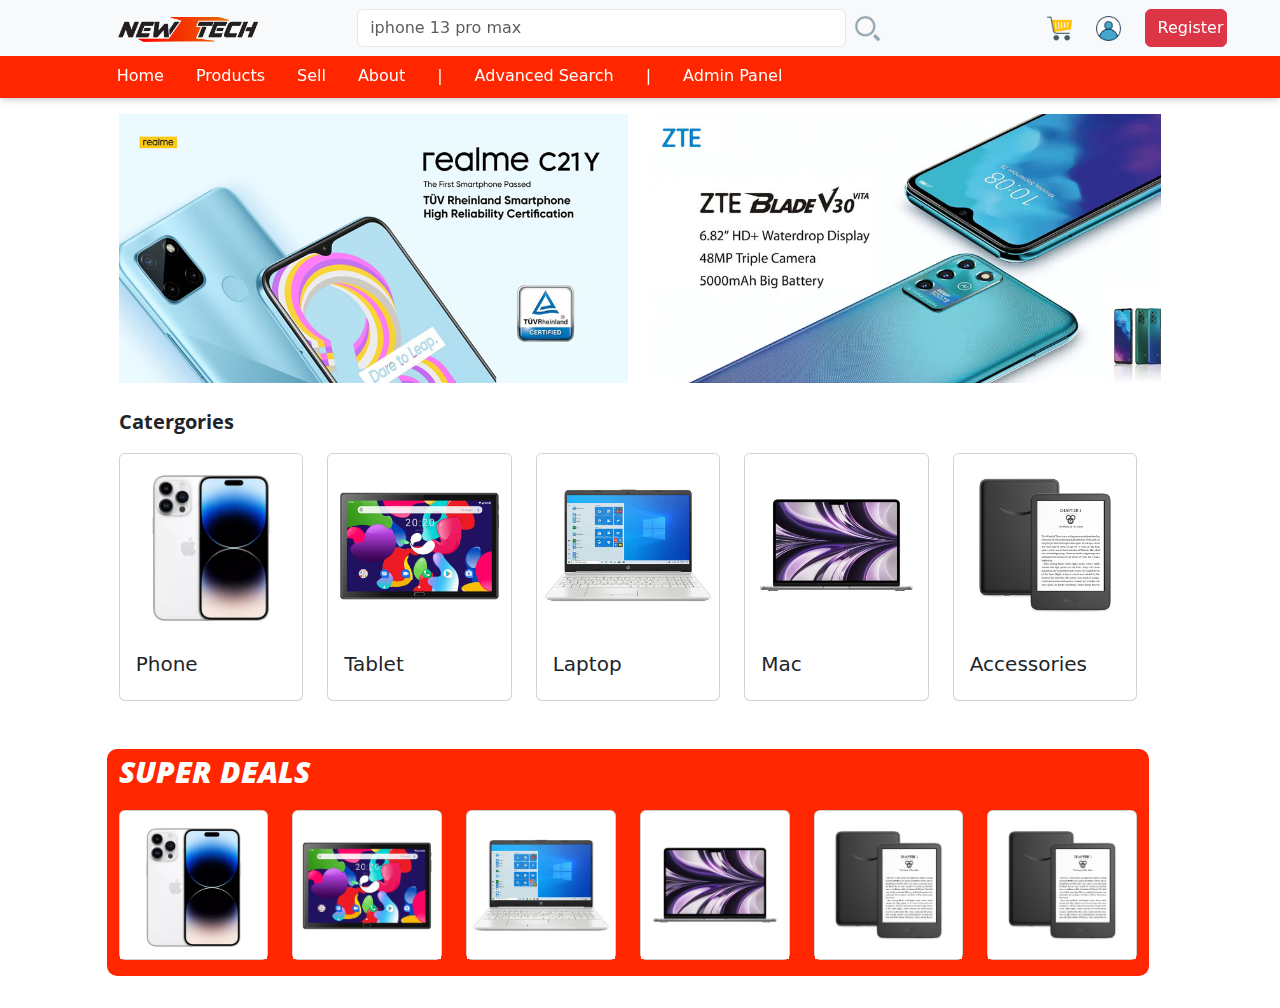
==== newtech/index.html @ aa5534b7 "up" ====
<!DOCTYPE html>

<html>
    <head>
        <title>newtech.lk</title>
        <meta name="viewport" content="width=device-width, initial-scale=1"/>
        <link rel="stylesheet" href="style.css"/>
        <link rel="stylesheet" href="bootstrap.css"/>
    </head>

    <body>

        <!--Navbar-->
        <div class="sticky-top">
          <nav class="navbar navbar-expand-lg bg-body-tertiary">
            <div class="container-fluid">
               
              <a class="offset-xl-1 navbar-brand" href="#">
                <img src="resources/logo.png" class="logo" >
              </a>
              
              <button class="navbar-toggler" type="button" data-bs-toggle="offcanvas" data-bs-target="#offcanvasRight" 
              aria-controls="offcanvasRight" aria-expanded="false" aria-label="Toggle navigation" onclick="menuChange();">
                <span class="navbar-toggler-icon"></span>
              </button>

              <div class="collapse navbar-collapse" id="navbarScroll">

                <form class="col-6 offset-1 d-flex" role="search">
                  <input style="border-color: rgb(233, 231, 231);" class="form-control me-2" type="search" placeholder="iphone 13 pro max" aria-label="Search">
                </form>

                <img src="resources/search.png" class="searchimg">
                <img src="resources/cart.png" class="offset-1 offset-xl-2 cartimg">
                <img src="resources/login.png" class="ms-4 loginimg">

                <button class="col-lg-2 col-xl-1 btn btn-danger ms-4" onclick="changeViewRegister()">Register</button>
              </div>
            </div>
          </nav>

          <div class="offcanvas offcanvas-end show text-bg-dark1 d-none" tabindex="-1" id="offcanvasDark1" aria-labelledby="offcanvasDarkLabel">
            <div class="offcanvas-header">
              <h5 class="offcanvas-title" id="offcanvasDarkLabel">NEW TECH</h5>
              <button type="button" class="btn-close btn-close-dark" data-bs-dismiss="offcanvasDark" aria-label="Close" onclick="menuChange()"></button>
            </div>
            <div class="offcanvas-body">
              <ul style="display: block;" class="nav nav-underline">
                <li class="nav-item mb-2">
                  <a style="color: rgb(44, 44, 44);" class="nav-link" href="#" id="home" onclick="homePage(); menuChange();">Home</a>
                </li>
                <li class="nav-item mb-2">
                  <a style="color: rgb(44, 44, 44);" class="nav-link" href="#" id="product" onclick="productPage(); menuChange();">Products</a>
                </li>
                <li class="nav-item mb-2">
                  <a style="color: rgb(44, 44, 44);" class="nav-link" href="#" id="sell" onclick="sellPage(); menuChange();">Sell</a>
                </li>
                <li class="nav-item mb-2">
                  <a style="color: rgb(44, 44, 44);" class="nav-link" href="#" id="about" onclick="aboutPage(); menuChange();">About</a>
                </li>
                <li class="nav-item mb-2">
                  <a style="color: rgb(44, 44, 44);" class="nav-link" href="#" id="advsearch" onclick="advsearchPage(); menuChange();">Advanced Search</a>
                </li>
                <li class="nav-item mb-2">
                  <a style="color: rgb(44, 44, 44);" class="nav-link" href="admin.html" onclick="menuChange();">Admin Panel</a>
                </li>
              </ul>
            </div>
          </div>

          <nav style="background-color: rgb(243, 243, 243);" class="navbar d-lg-none">
            <div class="container-fluid col-12">
              <div class="col-9 offset-1">
                <form role="search">
                  <input style="border-color: rgb(233, 231, 231);" class="form-control" type="search" placeholder="iphone 13 pro max" aria-label="Search">
                 </form>
              </div>
              
              <div class="col-2">
                <img src="resources/search.png" class="ms-2 searchimg">
              </div>
              
            </div>
          </nav>

          <div style="background-color: rgb(255, 38, 0);box-shadow: 0 2px 5px 0 rgba(0, 0, 0, 0.1), 0 2px 10px 0 rgba(0, 0, 0, 0.1);" class="d-none d-lg-block container-fluid">
            <div class="offset-1">
              <ul class="nav nav-underline">
                <li class="nav-item me-3">
                  <a style="color: white;" class="nav-link" href="#" id="home" onclick="homePage()">Home</a>
                </li>
                <li class="nav-item me-3">
                  <a style="color: white;" class="nav-link" href="#" id="product" onclick="productPage()">Products</a>
                </li>
                <li class="nav-item me-3">
                  <a style="color: white;" class="nav-link" href="#" id="sell" onclick="sellPage()">Sell</a>
                </li>
                <li class="nav-item me-3">
                  <a style="color: white;" class="nav-link" href="#" id="about" onclick="aboutPage()">About</a>
                </li>
                <li class="nav-item me-3">
                  <a style="color: white;" class="nav-link">|</a>
                </li>
                <li class="nav-item me-3">
                  <a style="color: white;" class="nav-link" href="#" id="advsearch" onclick="advsearchPage()">Advanced Search</a>
                </li>
                <li class="nav-item me-3">
                  <a style="color: white;" class="nav-link">|</a>
                </li>
                <li class="nav-item me-3">
                  <a style="color: white;" class="nav-link" href="admin.html" id="adminpanel">Admin Panel</a></a>
                </li>
              </ul>
            </div>
          </div>
        </div>
        <!--Navbar-->

        <!--Home-->
        <div class="container-fluid col-10 offset-1 mt-3" id="homesection">
        <div class="row">

        <div class="col-12 col-lg-6">
        <div id="carouselExampleAutoplaying" class="carousel slide" data-bs-ride="carousel">
          <div class="carousel-inner">
            <div class="carousel-item active" data-bs-interval="1000">
              <img src="resources/banners/1.jpg" class="d-block w-100">
            </div>
            <div class="carousel-item">
              <img src="resources/banners/2.jpg" class="d-block w-100">
            </div>
            <div class="carousel-item">
              <img src="resources/banners/3.jpg" class="d-block w-100">
            </div>
          </div>
        </div>
        </div>

        <div class="d-none d-lg-block col-lg-6">
          <div id="carouselExampleAutoplaying" class="carousel slide" data-bs-ride="carousel">
            <div class="carousel-inner">
              <div class="carousel-item active" data-bs-interval="1000">
                <img src="resources/banners/4.jpg" class="d-block w-100">
              </div>
              <div class="carousel-item">
                <img src="resources/banners/5.jpg" class="d-block w-100">
              </div>
              <div class="carousel-item">
                <img src="resources/banners/6.jpg" class="d-block w-100">
              </div>
            </div>
          </div>
        </div>


        <!--categories-->
        <div class="row mb-5">
          
          <div class="col-12">
            <p class="mt-4 catergories">Catergories</p>
          </div>
          
          <div class="col-12">

            <div class="row row-cols-1 row-cols-sm-2 row-cols-md-3 row-cols-lg-5 g-4">
              <div class="col">
                <div class="card h-100 catergorycardhover">
                  <img src="resources/products/iphone10.jpeg" class="card-img-top" alt="...">
                  <div class="card-body">
                    <h5 class="card-title">Phone</h5>
                  </div>
                </div>
              </div>

              <div class="col">
                <div class="card h-100 catergorycardhover">
                  <img src="resources/products/tablet9.png" class="card-img-top" alt="...">
                  <div class="card-body">
                    <h5 class="card-title">Tablet</h5>
                  </div>
                </div>
              </div>

              <div class="col">
                <div class="card h-100 catergorycardhover">
                  <img src="resources/products/laptop2.jpg" class="card-img-top" alt="...">
                  <div class="card-body">
                    <h5 class="card-title">Laptop</h5>
                  </div>
                </div>
              </div>

              <div class="col">
                <div class="card h-100 catergorycardhover">
                  <img src="resources/products/mac2.jpeg" class="card-img-top" alt="...">
                  <div class="card-body catergorycardhover">
                    <h5 class="card-title">Mac</h5>
                  </div>
                </div>
              </div>

              <div class="col">
                <div class="card h-100 catergorycardhover">
                  <img src="resources/products/tablet10.png" class="card-img-top" alt="...">
                  <div class="card-body catergorycardhover">
                    <h5 class="card-title">Accessories</h5>
                  </div>
                </div>
              </div>

            </div>

          </div>
        </div>

        <!--categories-->

        <!--super deals-->
        <div class="row">
          <div style="border-radius: 10px;" class="superdealsdiv">
          <div class="col-12">
            <p class="superdeals">SUPER DEALS</p>
          </div>
          
          <div class="col-12 mb-3">

            <div class="row row-cols-3 row-cols-md-6 g-4">
              <div class="col">
                <div class="card h-100 superdealcardhover">
                  <img src="resources/products/iphone10.jpeg" class="card-img-top" alt="...">
                  
                </div>
              </div>

              <div class="col">
                <div class="card h-100 superdealcardhover">
                  <img src="resources/products/tablet9.png" class="card-img-top" alt="...">
                  
                </div>
              </div>

              <div class="col">
                <div class="card h-100 superdealcardhover">
                  <img src="resources/products/laptop2.jpg" class="card-img-top" alt="...">
                  
                </div>
              </div>

              <div class="col">
                <div class="card h-100 superdealcardhover">
                  <img src="resources/products/mac2.jpeg" class="card-img-top" alt="...">
                  
                </div>
              </div>

              <div class="col">
                <div class="card h-100 superdealcardhover">
                  <img src="resources/products/tablet10.png" class="card-img-top" alt="...">
                  
                </div>
              </div>

              <div class="col">
                <div class="card h-100 superdealcardhover">
                  <img src="resources/products/tablet10.png" class="card-img-top" alt="...">
                  
                </div>
              </div>

            </div>

          </div>
          </div>
        </div>
        <!--super deals-->

        </div>
        </div>
        
        <!--Home-->


        <!--Register-->

          <div class="col-12 p-3">
            <div class="row">
                
                <!--signup box-->

                <div class="col-10 col-xl-6 col-lg-8 offset-1 offset-xl-3 offset-lg-2 d-none" id="signupbox">
                    <div class="row g-2">

                        <div class="col-12 ">
                            <p class="pagetitle">Create New Account.</p>
                        </div>

                        <div class="col-6">
                            <label class="form-label">First Name</label>
                            <input class="form-control" type="text" placeholder="ex: John"/>
                        </div>

                        <div class="col-6">
                            <label class="form-label">Last Name</label>
                            <input class="form-control" type="text" placeholder="ex: Doe"/>
                        </div>

                        <div class="col-12">
                            <label class="form-label">Email</label>
                            <input class="form-control" type="email" placeholder="ex: john@gmail.com"/>
                        </div>

                        <div class="col-12">
                            <label class="form-label">Password</label>
                            <input class="form-control" type="password" placeholder="ex: john@123"/>
                        </div>

                        <div class="col-6">
                            <label class="form-label">Mobile</label>
                            <input class="form-control" type="number" placeholder="ex: 077*****78"/>
                        </div>

                        <div class="col-6">
                            <label class="form-label">Gender</label>
                            <select class="form-control">
                                <option>Select Your Gender</option>
                                <option>Male</option>
                                <option>Female</option>
                            </select>
                        </div>

                        <div class="col-12 col-lg-6 col-md-4 col-sm-3 d-grid mt-3">
                            <button class="btn btn-primary" onclick="changeViewSignUpDone()">Sign Up</button>
                        </div>

                        <div class="col-12 col-lg-6 col-md-8 col-sm-9 d-grid mt-3">
                            <button class="btn btn-dark" onclick="changeView();">Already have an account? Sign In</button>
                        </div>

                    </div>
                </div>

                <!--signup box-->


                <!--signin box-->

                <div class="col-10 col-lg-6 col-md-8 offset-1 offset-lg-3 offset-md-2 d-none" id="signinbox">
                    <div class="row g-2">
                        
                        <div class="col-12">
                            <p class="pagetitle">Sign In</p>
                        </div>

                        <div class="col-12">
                            <label class="form-label">Email</label>
                            <input class="form-control" type="email" placeholder="ex: john@gmail.com">
                        </div>

                        <div class="col-12">
                            <label class="form-label">Password</label>
                            <input class="form-control" type="password" placeholder="ex: john@123">
                        </div>

                        <div class="col-6 form-check">
                            <input class="form-check-input" type="checkbox" value="" id="rememberme">
                            <label class="form-check-label" for="flexCheckDefault">Remember Me</label>
                        </div>

                        <div class="col-6">
                            <a href="#" class="link-primary">Forgot Password</a>
                        </div>

                        <div class="col-12 col-lg-6 col-sm-3 d-grid">
                            <button class="btn btn-primary" onclick="changeViewSignInDone()">Sign In</button>
                        </div>

                        <div class="col-12 col-lg-6 col-sm-9 d-grid">
                            <button class="btn btn-danger" onclick="changeView();">New to eShop? Join Now</button>
                        </div>

                    </div>
                </div>
                
                <!--signin box-->


            </div>
          </div>

        <!--Register-->


        <!--about page-->

        <div class="container d-none" id="aboutsection">
          <div class="col-12">

            <p class="pagetitle">Why Choose Us?</p>

            <div class="row mb-5">
              <video src="resources/video1.mp4" autoplay loop="true" class="col-12"></video>
            </div>

            <div class="row">
 
              <p class="col-12">"New Tech" is one of the leading IT retail companies in Sri Lanka.</p>
            
              <p class="col-12">Our Major priority is to build and maintain customer relationships by 
                providing the best value, high-quality products, and outstanding service. 
                We are also well known for our good customer service. 
                our well-trained staff effectively assist customers with all of their needs. 
                Our Customer service doesn’t end with the close of a sale but creates loyalty 
                for our business by providing good after-sales service.
              </p>

              <p class="col-12 mb-5">We place great emphasis on the customers’ satisfaction by offering our 
                customers with a unique & probably the best after-sales service support 
                by the professionally certified staff for free, for the next 2nd and 3rd 
                year for all our products.
              </p>

              <img src="resources/logo.png" class="col-8 offset-2">

            </div>
          </div>
        </div>

        <!--about page-->

        <!--advanced search page-->
        
        <div class="container-fluid d-none" id="advsearchsection">
          <div class="col-10 col-lg-8 offset-lg-2 offset-1">
            <div class="row">
              <p class="pagetitle">Advanced Search</p>

              <div class="col-12 mb-4">
                <label style="font-weight: 600;" class="form-label">Enter keywords or item number</label>
                <input class="form-control" type="text" placeholder="ex: apple, ipad, iphone"/>
              </div>

              <div class="col-8 col-lg-6 mb-4">
                <label style="font-weight: 600;" class="form-label">Keyword options</label>
                <select class="form-control">
                  <option>All words, any order</option>
                  <option>Any words, any order</option>
                  <option>Exact words, exact order</option>
                  <option>Exact words, any order</option>
                </select>
              </div>

              <div class="col-8 col-lg-6 mb-4">
                <label style="font-weight: 600;" class="form-label">In this category</label>
                <select class="form-control">
                  <option>All Categories</option>
                  <option>Laptops</option>
                  <option>Mobile Phones</option>
                  <option>Tablets</option>
                  <option>MacBook</option>
                  <option>iPad</option>
                  <option>iPhone</option>
              </select>
              </div>

              <div class="col-12 col-md-6 mb-4">
                <label style="font-weight: 600;" class="form-label">Buying Format</label>
                <div class="form-check mb-2">
                  <input class="form-check-input" type="radio" name="buyformat">
                  <label class="form-check-label">
                    Accepts offers
                  </label>
                </div>
                <div class="form-check mb-2">
                  <input class="form-check-input" type="radio" name="buyformat">
                  <label class="form-check-label">
                    Auction
                  </label>
                </div>
                <div class="form-check mb-2">
                  <input class="form-check-input" type="radio" name="buyformat">
                  <label class="form-check-label">
                    Buy It Now
                  </label>
                </div>
                <div class="form-check mb-2">
                  <input class="form-check-input" type="radio" name="buyformat">
                  <label class="form-check-label">
                    Classified ads
                  </label>
                </div>
              </div>

              <div class="col-12 col-md-6 mb-4">
                <label style="font-weight: 600;" class="form-label">Condition</label>
                <div class="form-check mb-2">
                  <input class="form-check-input" type="radio" name="condition">
                  <label class="form-check-label">
                    New
                  </label>
                </div>
                <div class="form-check mb-2">
                  <input class="form-check-input" type="radio" name="condition">
                  <label class="form-check-label">
                    Used
                  </label>
                </div>
                <div class="form-check mb-2">
                  <input class="form-check-input" type="radio" name="condition">
                  <label class="form-check-label">
                    Not specified
                  </label>
                </div>
              </div>

              <div class="col-12 mb-4">
                <label style="font-weight: 600;" class="form-label">Price Range</label>
                <div class="row">
                  <div class="col-5 col-lg-4">
                    <input class="form-control" type="text" placeholder="Min"/>
                  </div>

                  <div class="col-1 text-center">
                    <p>to</p>
                  </div>

                  <div class="col-5 col-lg-4">
                    <input class="form-control" type="text" placeholder="Max"/>
                  </div>
                </div>
              </div>

              <div class="col-12">
                <div>
                  <label style="font-weight: 600;" class="form-label">Shipping</label>
                </div>
                
                <div class="form-check mb-2">
                  <input class="form-check-input" type="checkbox" value="" id="flexCheckDefault">
                  <label class="form-check-label" for="flexCheckDefault">
                    Free shipping
                  </label>
                </div>
                <div class="form-check mb-5">
                  <input class="form-check-input" type="checkbox" value="" id="flexCheckDefault">
                  <label class="form-check-label" for="flexCheckDefault">
                    Local pickup
                  </label>
                </div> 
              </div>
              
              <button class="col-3 col-lg-2 btn btn-primary">Search</button>
            </div>
          </div>
        </div>
        <!--advanced search page-->



        <script src="script.js"></script>
    </body>
</html>
---- newtech/style.css ----
@font-face {
    font-family: "OpenSans";
    src: url("OpenSans-Semibold.ttf");
}

@font-face {
    font-family: "OpenSansBold";
    src: url("OpenSans-Bold.ttf");
}

@font-face {
    font-family: "OpenSansExtraBoldItalic";
    src: url("OpenSans-ExtraBoldItalic.ttf");
}

body{
    font-family: "OpenSans";
    font-size: 14px;
}

.logo{
    height: 25px;
}

.cartimg{
    height: 25px;
}

.loginimg{
    height: 25px;
}

.searchimg{
    height: 27px;
}

.pagetitle{
    font-size: 30px;
    font-family: "OpenSansBold";
}

.adminlogo{
    height: 80px;
}

.menuhover:hover {
    cursor: pointer;
    background-color: rgb(230, 230, 230);
}

.menuhighlight{
    background-color: rgb(230, 230, 230);
}

.background{
    background-image: url(resources/adminlogo.png);
    background-position: center;
    background-size: contain;
    background-repeat: no-repeat;
}

.catergories{
    font-size: 20px;
    font-family: "OpenSansBold";
}

.catergorycardhover:hover{
    background-color: rgb(255, 208, 187);
    box-shadow: 0 2px 5px 0 rgba(0, 0, 0, 0.2), 0 2px 10px 0 rgba(0, 0, 0, 0.19);
}

.superdeals{
    color: rgb(255, 255, 255);
    font-size: 30px;
    font-family: "OpenSansExtraBoldItalic";
}

.superdealsdiv{
    background-color: rgb(255, 38, 0);
}

.superdealcardhover:hover{
    box-shadow: 0 2px 5px 0 rgba(0, 0, 0, 0.2), 0 2px 10px 0 rgba(0, 0, 0, 0.19);
}
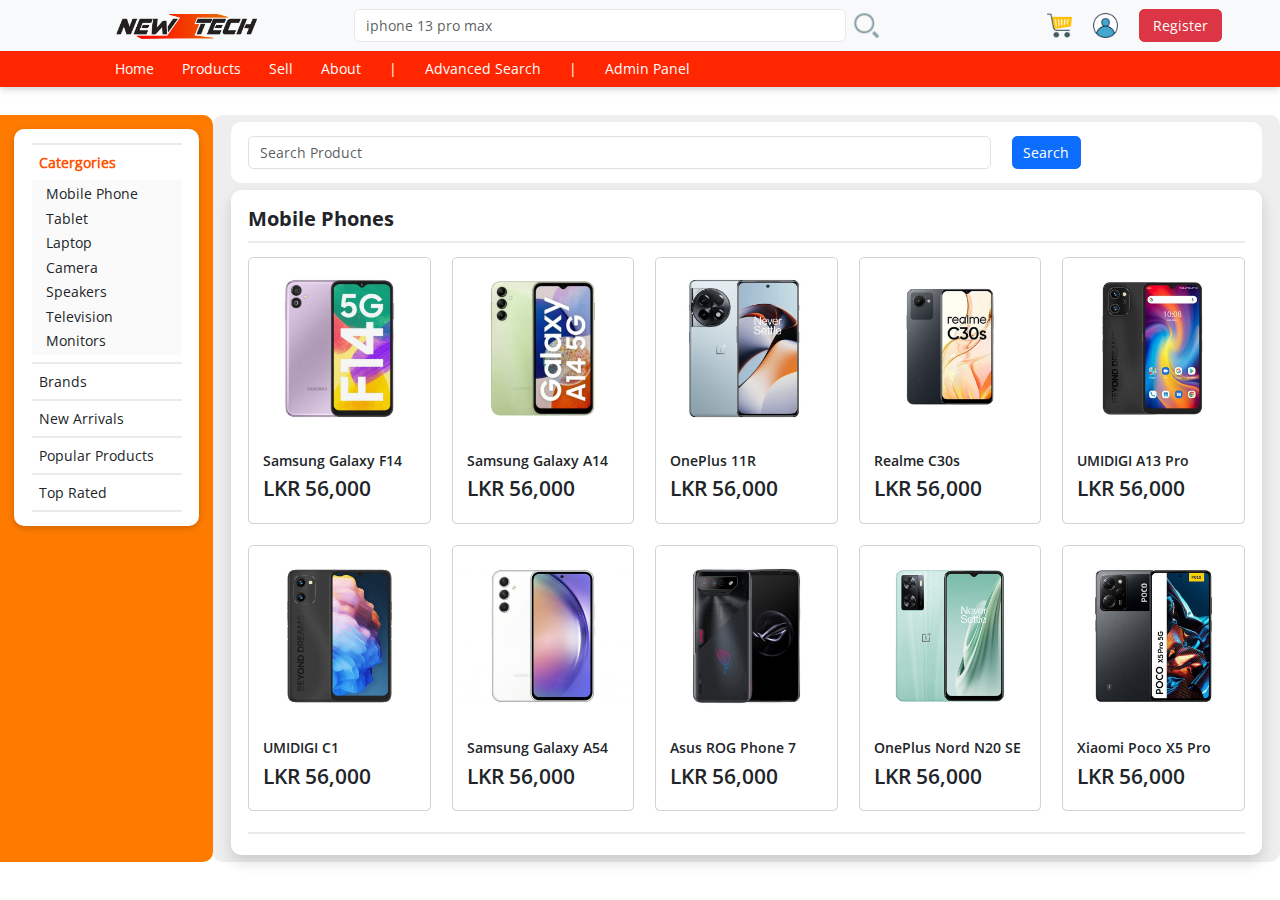
==== commit 94ef3504: "up" ====
--- a/newtech/index.html
+++ b/newtech/index.html
@@ -117,7 +117,7 @@
         <!--Navbar-->
 
         <!--Home-->
-        <div class="container-fluid col-10 offset-1 mt-3" id="homesection">
+        <div class="container-fluid col-10 offset-1 mt-3 d-none" id="homesection">
         <div class="row">
 
         <div class="col-12 col-lg-6">
@@ -554,6 +554,482 @@
         </div>
         <!--advanced search page-->
 
+        <!--product page-->
+        <div class="container-fluid">
+          <div class="row">
+            <div style="background-color: rgb(255, 123, 0);" class="col-2 overflow-auto d-none d-lg-block productdiv1">
+              <div class="row m-1 mt-3 mb-3 productsubdiv2">
+                <div class="col m-2">
+                  
+                  <div style="height: 2px;background-color: rgb(235, 235, 235);" class="mt-2 mb-2"></div>
+
+                  <div class="mb-2 cursor px-2 menufontcolor" onclick="catergoryDropdown();" id="menu1">Catergories</div>
+                  <div style="background-color: rgb(250, 250, 250);" class="cursor" id="catergorydiv">
+                    <div class="mb-1 pt-1 px-3 catergorytypehover">Mobile Phone</div>
+                    <div class="mb-1 px-3 catergorytypehover">Tablet</div>
+                    <div class="mb-1 px-3 catergorytypehover">Laptop</div>
+                    <div class="mb-1 px-3 catergorytypehover">Camera</div>
+                    <div class="mb-1 px-3 catergorytypehover">Speakers</div>
+                    <div class="mb-1 px-3 catergorytypehover">Television</div>
+                    <div class="mb-1 pb-1 px-3 catergorytypehover">Monitors</div>
+                  </div>
+
+                  <div style="height: 2px;background-color: rgb(235, 235, 235);" class="mt-2 mb-2"></div>
+
+                  <div class="mb-2 cursor px-2" onclick="brandDropdown();" id="menu2">Brands</div>
+                  <div style="background-color: rgb(250, 250, 250);" class="d-none cursor" id="brandsdiv">
+                    <div class="mb-1 pt-1 px-3 catergorytypehover">Samsung</div>
+                    <div class="mb-1 px-3 catergorytypehover">Apple</div>
+                    <div class="mb-1 px-3 catergorytypehover">Vivo</div>
+                    <div class="mb-1 px-3 catergorytypehover">Sony</div>
+                    <div class="mb-1 px-3 catergorytypehover">Xiaomi</div>
+                    <div class="mb-1 px-3 catergorytypehover">Huawei</div>
+                    <div class="mb-1 pb-1 px-3 catergorytypehover">Oppo</div>
+                  </div>
+
+                  <div style="height: 2px;background-color: rgb(235, 235, 235);" class="mt-2 mb-2"></div>
+
+                  <div class="mb-2 cursor px-2" onclick="newarrivalsDropdown();" id="menu3">New Arrivals</div>
+                  <div style="background-color: rgb(250, 250, 250);" class="d-none cursor" id="newarrivalsdiv">
+                    <div class="mb-1 pt-1 px-3 catergorytypehover">Mobile Phone</div>
+                    <div class="mb-1 px-3 catergorytypehover">Tablet</div>
+                    <div class="mb-1 px-3 catergorytypehover">Laptop</div>
+                    <div class="mb-1 px-3 catergorytypehover">Camera</div>
+                    <div class="mb-1 px-3 catergorytypehover">Speakers</div>
+                    <div class="mb-1 px-3 catergorytypehover">Television</div>
+                    <div class="mb-1 pb-1 px-3 catergorytypehover">Monitors</div>
+                  </div>
+
+                  <div style="height: 2px;background-color: rgb(235, 235, 235);" class="mt-2 mb-2"></div>
+
+                  <div class="mb-2 cursor px-2" onclick="popularDropdown();" id="menu4">Popular Products</div>
+                  <div style="background-color: rgb(250, 250, 250);" class="d-none cursor" id="populardiv">
+                    <div class="mb-1 pt-1 px-3 catergorytypehover">Mobile Phone</div>
+                    <div class="mb-1 px-3 catergorytypehover">Tablet</div>
+                    <div class="mb-1 px-3 catergorytypehover">Laptop</div>
+                    <div class="mb-1 px-3 catergorytypehover">Camera</div>
+                    <div class="mb-1 px-3 catergorytypehover">Speakers</div>
+                    <div class="mb-1 px-3 catergorytypehover">Television</div>
+                    <div class="mb-1 pb-1 px-3 catergorytypehover">Monitors</div>
+                  </div>
+
+                  <div style="height: 2px;background-color: rgb(235, 235, 235);" class="mt-2 mb-2"></div>
+                  
+                  <div class="mb-2 cursor px-2" onclick="topratedDropdown();" id="menu5">Top Rated</div>
+                  <div style="background-color: rgb(250, 250, 250);" class="d-none cursor" id="toprateddiv">
+                    <div class="mb-1 pt-1 px-3 catergorytypehover">Mobile Phone</div>
+                    <div class="mb-1 px-3 catergorytypehover">Tablet</div>
+                    <div class="mb-1 px-3 catergorytypehover">Laptop</div>
+                    <div class="mb-1 px-3 catergorytypehover">Camera</div>
+                    <div class="mb-1 px-3 catergorytypehover">Speakers</div>
+                    <div class="mb-1 px-3 catergorytypehover">Television</div>
+                    <div class="mb-1 pb-1 px-3 catergorytypehover">Monitors</div>
+                  </div>
+
+                  <div style="height: 2px;background-color: rgb(235, 235, 235);" class="mt-2 mb-2"></div>
+
+                </div>
+              </div>
+              
+            </div>
+
+            <div class="col-12 col-lg-10 productsmaindiv">
+              <div class="row m-2 productsmainsubdiv">
+                <div class="col mt-3 mb-3 m-2 d-none d-lg-block">
+                  <div class="row">
+                    <div class="col-9">
+                      <input type="search" class="form-control" placeholder="Search Product">
+                    </div>
+
+                    <div class="col-3">
+                      <button class="btn btn-primary">Search</button>
+                    </div>
+
+                  </div>
+                </div>
+              </div>
+
+              <div class="row m-2 productsmainsubdiv shadow">
+                <div class="col mt-3 mb-3 m-2">
+
+
+                  <!--Mobile Phones-->
+
+                  <div>
+                  
+                  <div class="row mb-2">
+                    <div class="col-12 productpagetitle">Mobile Phones</div>
+                  </div>
+
+                  <div style="height: 2px;background-color: rgb(235, 235, 235);" class="mb-3"></div>
+
+                  <div class="row">
+                    <div class="col">
+                      <div class="row row-cols-2 row-cols-sm-2 row-cols-md-4 row-cols-lg-5 g-4">
+                        <div class="col">
+                          <div class="card h-100 producthovereffect cursor" onclick="singlePageView();">
+                            <img src="resources/products/phone1.jpg" class="card-img-top" alt="...">
+                            <div class="card-body">
+                              <h6 class="card-title productname">Samsung Galaxy F14</h6>
+                              <h4 class="card-title productname">LKR 56,000</h4>
+                            </div>
+                          </div>
+                        </div>
+
+                        <div class="col">
+                          <div class="card h-100 producthovereffect cursor" onclick="singlePageView();">
+                            <img src="resources/products/phone2.jpg" class="card-img-top" alt="...">
+                            <div class="card-body">
+                              <h6 class="card-title productname">Samsung Galaxy A14</h6>
+                              <h4 class="card-title productname">LKR 56,000</h4>
+                            </div>
+                          </div>
+                        </div>
+
+                        <div class="col">
+                          <div class="card h-100 producthovereffect cursor" onclick="singlePageView();">
+                            <img src="resources/products/phone3.jpg" class="card-img-top" alt="...">
+                            <div class="card-body">
+                              <h6 class="card-title productname">OnePlus 11R</h6>
+                              <h4 class="card-title productname">LKR 56,000</h4>
+                            </div>
+                          </div>
+                        </div>
+
+                        <div class="col">
+                          <div class="card h-100 producthovereffect cursor" onclick="singlePageView();">
+                            <img src="resources/products/phone4.jpg" class="card-img-top" alt="...">
+                            <div class="card-body">
+                              <h6 class="card-title productname">Realme C30s</h6>
+                              <h4 class="card-title productname">LKR 56,000</h4>
+                            </div>
+                          </div>
+                        </div>
+
+                        <div class="col">
+                          <div class="card h-100 producthovereffect cursor" onclick="singlePageView();">
+                            <img src="resources/products/phone5.jpg" class="card-img-top" alt="...">
+                            <div class="card-body">
+                              <h6 class="card-title productname">UMIDIGI A13 Pro</h6>
+                              <h4 class="card-title productname">LKR 56,000</h4>
+                            </div>
+                          </div>
+                        </div>
+
+                        <div class="col">
+                          <div class="card h-100 producthovereffect cursor" onclick="singlePageView();">
+                            <img src="resources/products/phone6.jpg" class="card-img-top" alt="...">
+                            <div class="card-body">
+                              <h6 class="card-title productname">UMIDIGI C1</h6>
+                              <h4 class="card-title productname">LKR 56,000</h4>
+                            </div>
+                          </div>
+                        </div>
+
+                        <div class="col">
+                          <div class="card h-100 producthovereffect cursor" onclick="singlePageView();">
+                            <img src="resources/products/phone7.jpg" class="card-img-top" alt="...">
+                            <div class="card-body">
+                              <h6 class="card-title productname">Samsung Galaxy A54</h6>
+                              <h4 class="card-title productname">LKR 56,000</h4>
+                            </div>
+                          </div>
+                        </div>
+
+                        <div class="col">
+                          <div class="card h-100 producthovereffect cursor" onclick="singlePageView();">
+                            <img src="resources/products/phone8.jpg" class="card-img-top" alt="...">
+                            <div class="card-body">
+                              <h6 class="card-title productname">Asus ROG Phone 7</h6>
+                              <h4 class="card-title productname">LKR 56,000</h4>
+                            </div>
+                          </div>
+                        </div>
+
+                        <div class="col">
+                          <div class="card h-100 producthovereffect cursor" onclick="singlePageView();">
+                            <img src="resources/products/phone9.jpg" class="card-img-top" alt="...">
+                            <div class="card-body">
+                              <h6 class="card-title productname">OnePlus Nord N20 SE</h6>
+                              <h4 class="card-title productname">LKR 56,000</h4>
+                            </div>
+                          </div>
+                        </div>
+
+                        <div class="col">
+                          <div class="card h-100 producthovereffect cursor" onclick="singlePageView();">
+                            <img src="resources/products/phone10.jpg" class="card-img-top" alt="...">
+                            <div class="card-body">
+                              <h6 class="card-title productname">Xiaomi Poco X5 Pro</h6>
+                              <h4 class="card-title productname">LKR 56,000</h4>
+                            </div>
+                          </div>
+                        </div>
+
+                      </div>
+                    </div>
+                  </div>
+                  
+                  </div>
+
+                  <!--Mobile Phones-->
+
+
+                  <!--Tablets-->
+
+                  <div class="d-none">
+
+                    <div class="row mb-2">
+                      <div class="col-12 productpagetitle">Tablets</div>
+                    </div>
+
+                    <div style="height: 2px;background-color: rgb(235, 235, 235);" class="mt-2 mb-3"></div>
+  
+                    <div class="row">
+                      <div class="col">
+                        <div class="row row-cols-2 row-cols-sm-2 row-cols-md-4 row-cols-lg-5 g-4">
+                          <div class="col">
+                            <div class="card h-100 producthovereffect cursor" onclick="singlePageView();">
+                              <img src="resources/products/tablet1.jpg" class="card-img-top" alt="...">
+                              <div class="card-body">
+                                <h6 class="card-title productname">Samsung Galaxy F14</h6>
+                                <h4 class="card-title productname">LKR 56,000</h4>
+                              </div>
+                            </div>
+                          </div>
+  
+                          <div class="col">
+                            <div class="card h-100 producthovereffect cursor" onclick="singlePageView();">
+                              <img src="resources/products/tablet2.jpg" class="card-img-top" alt="...">
+                              <div class="card-body">
+                                <h6 class="card-title productname">Samsung Galaxy A14</h6>
+                                <h4 class="card-title productname">LKR 56,000</h4>
+                              </div>
+                            </div>
+                          </div>
+  
+                          <div class="col">
+                            <div class="card h-100 producthovereffect cursor" onclick="singlePageView();">
+                              <img src="resources/products/tablet3.jpg" class="card-img-top" alt="...">
+                              <div class="card-body">
+                                <h6 class="card-title productname">OnePlus 11R</h6>
+                                <h4 class="card-title productname">LKR 56,000</h4>
+                              </div>
+                            </div>
+                          </div>
+  
+                          <div class="col">
+                            <div class="card h-100 producthovereffect cursor" onclick="singlePageView();">
+                              <img src="resources/products/tablet4.jpg" class="card-img-top" alt="...">
+                              <div class="card-body">
+                                <h6 class="card-title productname">Realme C30s</h6>
+                                <h4 class="card-title productname">LKR 56,000</h4>
+                              </div>
+                            </div>
+                          </div>
+  
+                          <div class="col">
+                            <div class="card h-100 producthovereffect cursor" onclick="singlePageView();">
+                              <img src="resources/products/tablet5.jpg" class="card-img-top" alt="...">
+                              <div class="card-body">
+                                <h6 class="card-title productname">UMIDIGI A13 Pro</h6>
+                                <h4 class="card-title productname">LKR 56,000</h4>
+                              </div>
+                            </div>
+                          </div>
+  
+                          <div class="col">
+                            <div class="card h-100 producthovereffect cursor" onclick="singlePageView();">
+                              <img src="resources/products/tablet6.jpg" class="card-img-top" alt="...">
+                              <div class="card-body">
+                                <h6 class="card-title productname">UMIDIGI C1</h6>
+                                <h4 class="card-title productname">LKR 56,000</h4>
+                              </div>
+                            </div>
+                          </div>
+  
+                          <div class="col">
+                            <div class="card h-100 producthovereffect cursor" onclick="singlePageView();">
+                              <img src="resources/products/tablet7.jpg" class="card-img-top" alt="...">
+                              <div class="card-body">
+                                <h6 class="card-title productname">Samsung Galaxy A54</h6>
+                                <h4 class="card-title productname">LKR 56,000</h4>
+                              </div>
+                            </div>
+                          </div>
+  
+                          <div class="col">
+                            <div class="card h-100 producthovereffect cursor" onclick="singlePageView();">
+                              <img src="resources/products/tablet8.jpg" class="card-img-top" alt="...">
+                              <div class="card-body">
+                                <h6 class="card-title productname">Asus ROG Phone 7</h6>
+                                <h4 class="card-title productname">LKR 56,000</h4>
+                              </div>
+                            </div>
+                          </div>
+  
+                          <div class="col">
+                            <div class="card h-100 producthovereffect cursor" onclick="singlePageView();">
+                              <img src="resources/products/tablet9.png" class="card-img-top" alt="...">
+                              <div class="card-body">
+                                <h6 class="card-title productname">OnePlus Nord N20 SE</h6>
+                                <h4 class="card-title productname">LKR 56,000</h4>
+                              </div>
+                            </div>
+                          </div>
+  
+                          <div class="col">
+                            <div class="card h-100 producthovereffect cursor" onclick="singlePageView();">
+                              <img src="resources/products/tablet10.png" class="card-img-top" alt="...">
+                              <div class="card-body">
+                                <h6 class="card-title productname">Xiaomi Poco X5 Pro</h6>
+                                <h4 class="card-title productname">LKR 56,000</h4>
+                              </div>
+                            </div>
+                          </div>
+  
+                        </div>
+                      </div>
+                    </div>
+
+                  </div>
+  
+                  <!--Tablets-->
+
+
+                  <!--Laptop-->
+
+                  <div class="d-none">
+
+                    <div class="row mb-2">
+                      <div class="col-12 productpagetitle">Laptops</div>
+                    </div>
+
+                    <div style="height: 2px;background-color: rgb(235, 235, 235);" class="mt-2 mb-3"></div>
+  
+                    <div class="row">
+                      <div class="col">
+                        <div class="row row-cols-2 row-cols-sm-2 row-cols-md-4 row-cols-lg-5 g-4">
+                          <div class="col">
+                            <div class="card h-100 producthovereffect cursor" onclick="singlePageView();">
+                              <img src="resources/products/laptop1.jpg" class="card-img-top" alt="...">
+                              <div class="card-body">
+                                <h6 class="card-title productname">HP 15 DY2193DX</h6>
+                                <h4 class="card-title productname">LKR 271,429</h4>
+                              </div>
+                            </div>
+                          </div>
+  
+                          <div class="col">
+                            <div class="card h-100 producthovereffect cursor" onclick="singlePageView();">
+                              <img src="resources/products/laptop2.jpg" class="card-img-top" alt="...">
+                              <div class="card-body">
+                                <h6 class="card-title productname">HP 491D1UA – 15-DY2091WM</h6>
+                                <h4 class="card-title productname">LKR 205,938</h4>
+                              </div>
+                            </div>
+                          </div>
+  
+                          <div class="col">
+                            <div class="card h-100 producthovereffect cursor" onclick="singlePageView();">
+                              <img src="resources/products/laptop3.jpg" class="card-img-top" alt="...">
+                              <div class="card-body">
+                                <h6 class="card-title productname">Lenovo V15 G2</h6>
+                                <h4 class="card-title productname">LKR 221,395</h4>
+                              </div>
+                            </div>
+                          </div>
+  
+                          <div class="col">
+                            <div class="card h-100 producthovereffect cursor" onclick="singlePageView();">
+                              <img src="resources/products/laptop4.jpg" class="card-img-top" alt="...">
+                              <div class="card-body">
+                                <h6 class="card-title productname">Lenovo IdeaPad Slim 5 Pro</h6>
+                                <h4 class="card-title productname">LKR 393,140</h4>
+                              </div>
+                            </div>
+                          </div>
+  
+                          <div class="col">
+                            <div class="card h-100 producthovereffect cursor" onclick="singlePageView();">
+                              <img src="resources/products/laptop5.jpg" class="card-img-top" alt="...">
+                              <div class="card-body">
+                                <h6 class="card-title productname">ASUS Vivobook</h6>
+                                <h4 class="card-title productname">LKR 319,500</h4>
+                              </div>
+                            </div>
+                          </div>
+  
+                          <div class="col">
+                            <div class="card h-100 producthovereffect cursor" onclick="singlePageView();">
+                              <img src="resources/products/laptop6.jpg" class="card-img-top" alt="...">
+                              <div class="card-body">
+                                <h6 class="card-title productname">Lenovo Ideapad Flex 5</h6>
+                                <h4 class="card-title productname">LKR 283,752</h4>
+                              </div>
+                            </div>
+                          </div>
+  
+                          <div class="col">
+                            <div class="card h-100 producthovereffect cursor" onclick="singlePageView();">
+                              <img src="resources/products/laptop7.jpg" class="card-img-top" alt="...">
+                              <div class="card-body">
+                                <h6 class="card-title productname">HP Pavilion X360</h6>
+                                <h4 class="card-title productname">LKR 327,490</h4>
+                              </div>
+                            </div>
+                          </div>
+  
+                          <div class="col">
+                            <div class="card h-100 producthovereffect cursor" onclick="singlePageView();">
+                              <img src="resources/products/laptop8.jpg" class="card-img-top" alt="...">
+                              <div class="card-body">
+                                <h6 class="card-title productname">HP Pavilion Gaming</h6>
+                                <h4 class="card-title productname">LKR 377,130</h4>
+                              </div>
+                            </div>
+                          </div>
+  
+                          <div class="col">
+                            <div class="card h-100 producthovereffect cursor" onclick="singlePageView();">
+                              <img src="resources/products/laptop9.jpg" class="card-img-top" alt="...">
+                              <div class="card-body">
+                                <h6 class="card-title productname">Acer Nitro 5</h6>
+                                <h4 class="card-title productname">LKR 318,077</h4>
+                              </div>
+                            </div>
+                          </div>
+  
+                          <div class="col">
+                            <div class="card h-100 producthovereffect cursor" onclick="singlePageView();">
+                              <img src="resources/products/laptop10.jpg" class="card-img-top" alt="...">
+                              <div class="card-body">
+                                <h6 class="card-title productname">Lenovo Legion 7</h6>
+                                <h4 class="card-title productname">LKR 885,710</h4>
+                              </div>
+                            </div>
+                          </div>
+  
+                        </div>
+                      </div>
+                    </div>
+
+                  </div>
+  
+                  <!--Laptop-->
+
+                  <div style="height: 2px;background-color: rgb(235, 235, 235);" class="mt-4 mb-2"></div>
+                  
+                </div>
+              </div>
+
+            </div>
+
+            
+          </div>
+        </div>
+        <!--product page-->
+
 
 
         <script src="script.js"></script>
--- a/newtech/style.css
+++ b/newtech/style.css
@@ -1,5 +1,16 @@
+@font-face {
+    font-family: "OpenSansLight";
+    src: url("OpenSans-Light.ttf");
+}
+
 @font-face {
     font-family: "OpenSans";
+    src: url("OpenSans-Regular.ttf");
+}
+
+
+@font-face {
+    font-family: "OpenSansSemiBold";
     src: url("OpenSans-Semibold.ttf");
 }
 
@@ -13,7 +24,7 @@
     src: url("OpenSans-ExtraBoldItalic.ttf");
 }
 
-body{
+*{
     font-family: "OpenSans";
     font-size: 14px;
 }
@@ -45,7 +56,10 @@
 
 .menuhover:hover {
     cursor: pointer;
-    background-color: rgb(230, 230, 230);
+    background-color: #ffffff;
+    border-radius: 15px;
+    color: black;
+
 }
 
 .menuhighlight{
@@ -81,4 +95,91 @@
 
 .superdealcardhover:hover{
     box-shadow: 0 2px 5px 0 rgba(0, 0, 0, 0.2), 0 2px 10px 0 rgba(0, 0, 0, 0.19);
+}
+
+.productmanagementhover:hover{
+    background-color: rgb(224, 224, 224);
+}
+
+.productmanagetablediv{
+    background-color: white;
+    box-shadow: 0 2px 5px 0 rgba(0, 0, 0, 0.07), 0 2px 10px 0 rgba(0, 0, 0, 0.03);
+    border-radius: 7px;
+}
+
+.shadow{
+    box-shadow: 0 2px 5px 0 rgba(0, 0, 0, 0.07), 0 2px 10px 0 rgba(0, 0, 0, 0.03);
+}
+
+.addproductdiv{
+    background-color: white;
+    box-shadow: 0 2px 5px 0 rgba(0, 0, 0, 0.07), 0 2px 10px 0 rgba(0, 0, 0, 0.03);
+    border-radius: 7px;
+}
+
+.subtitle{
+    font-size: 20px;
+    font-family: "OpenSansBold";
+}
+
+.menusubdiv{
+    background-color: rgb(255, 38, 0);
+    box-shadow: 0 2px 5px 0 rgba(0, 0, 0, 0.1), 0 2px 10px 0 rgba(0, 0, 0, 0.1);
+    border-radius: 10px;
+    color: white;
+    font-family: "OpenSansSemiBold";
+}
+
+.productsubdiv{
+    background-color: rgb(255, 255, 255);
+    box-shadow: 0 2px 5px 0 rgba(0, 0, 0, 0.1), 0 2px 10px 0 rgba(0, 0, 0, 0.1);
+    border-radius: 10px;
+    color: white;
+}
+
+.productdiv1{
+    border-top-right-radius: 10px;
+    border-bottom-right-radius: 10px;
+}
+
+.productsubdiv2{
+    background-color: rgb(255, 255, 255);
+    box-shadow: 0 2px 5px 0 rgba(0, 0, 0, 0.1), 0 2px 10px 0 rgba(0, 0, 0, 0.1);
+    border-radius: 10px;
+}
+
+.catergorytypehover:hover{
+    background-color: rgb(255, 230, 0);
+}
+
+.menufontcolor{
+    color: rgb(255, 81, 0);
+    font-weight: 700;
+}
+
+.cursor:hover{
+    cursor: pointer;
+}
+
+.productsmaindiv{
+    background-color: rgb(238, 238, 238);
+    border-radius: 10px;
+}
+
+.productsmainsubdiv{
+    background-color: rgb(255, 255, 255);
+    border-radius: 10px;
+}
+
+.productpagetitle{
+    font-size: 20px;
+    font-family: "OpenSansBold";
+}
+
+.producthovereffect:hover{
+    box-shadow: 0 2px 5px 0 rgba(255, 72, 0, 0.144), 0 2px 10px 0 rgba(255, 102, 0, 0.171);
+}
+
+.productname{
+    font-family: "OpenSansSemiBold";
 }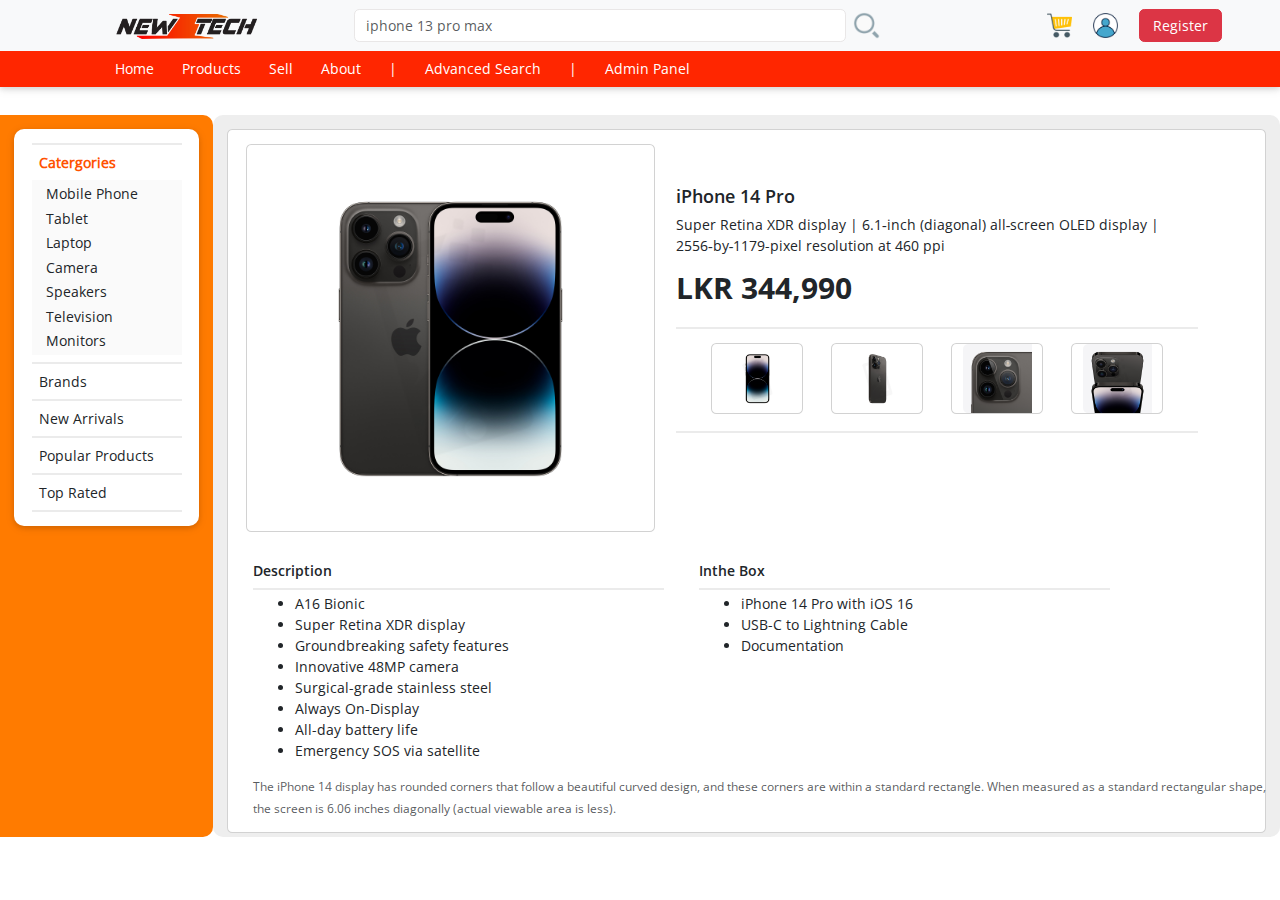
==== commit 9afe169e: "up" ====
--- a/newtech/index.html
+++ b/newtech/index.html
@@ -557,6 +557,9 @@
         <!--product page-->
         <div class="container-fluid">
           <div class="row">
+
+            <!--menu-->
+
             <div style="background-color: rgb(255, 123, 0);" class="col-2 overflow-auto d-none d-lg-block productdiv1">
               <div class="row m-1 mt-3 mb-3 productsubdiv2">
                 <div class="col m-2">
@@ -633,8 +636,13 @@
               
             </div>
 
+            <!--menu-->
+
+
+            <!--details-->
+
             <div class="col-12 col-lg-10 productsmaindiv">
-              <div class="row m-2 productsmainsubdiv">
+              <div class="row m-2 productsmainsubdiv d-none">
                 <div class="col mt-3 mb-3 m-2 d-none d-lg-block">
                   <div class="row">
                     <div class="col-9">
@@ -650,7 +658,7 @@
               </div>
 
               <div class="row m-2 productsmainsubdiv shadow">
-                <div class="col mt-3 mb-3 m-2">
+                <div class="col mt-3 mb-3 m-2 d-none">
 
 
                   <!--Mobile Phones-->
@@ -1023,7 +1031,147 @@
                 </div>
               </div>
 
-            </div>
+              <div class="row m-1 productsmainsubdiv">
+                
+                  <div class="card">
+                    <div class="row g-0">
+
+                      <div class="col-md-5">
+                        <div class="row card mt-3 mb-3 m-2">
+                          <img src="resources/phone/1.jpg" class="img-fluid rounded-start" alt="...">
+                        </div>
+
+                        <div class="d-block d-md-none">
+                        <div style="height: 2px;background-color: rgb(235, 235, 235);"></div>
+
+                        <div class="row row-col-1 row-col-md-1 ms-4 me-4">
+                          <div class="col card m-3 h-100">
+                            <img src="resources/phone/2.jpg" class="img-fluid rounded-start" alt="...">
+                          </div>
+                          <div class="col card m-3">
+                            <img src="resources/phone/3.jpg" class="img-fluid rounded-start" alt="...">
+                          </div>
+                          <div class="col card m-3">
+                            <img src="resources/phone/4.jpg" class="img-fluid rounded-start" alt="...">
+                          </div>
+                          <div class="col card m-3">
+                            <img src="resources/phone/5.jpg" class="img-fluid rounded-start" alt="...">
+                          </div>
+                        </div>
+                        
+                        <div style="height: 2px;background-color: rgb(235, 235, 235);" class="mt-1"></div>
+                        </div>
+
+                      </div>
+
+                      <div class="col-md-7">
+                        <div class="card-body mt-2 mt-md-5 me-5">
+                          
+                          <h5 class="card-title productname">iPhone 14 Pro</h5>
+                          <p class="card-text accordion-flush">Super Retina XDR display | 6.1‑inch (diagonal) all‑screen OLED display | 2556‑by‑1179-pixel resolution at 460 ppi</p>
+                          <h5 class="card-title productprice mb-4">LKR 344,990</h5>
+
+                          <div class="d-none d-md-block">
+                            <div style="height: 2px;background-color: rgb(235, 235, 235);"></div>
+    
+                            <div class="row row-col-1 row-col-md-1 ms-4 me-4">
+                              <div class="col card m-3 h-100">
+                                <img src="resources/phone/2.jpg" class="img-fluid rounded-start" alt="...">
+                              </div>
+                              <div class="col card m-3">
+                                <img src="resources/phone/3.jpg" class="img-fluid rounded-start" alt="...">
+                              </div>
+                              <div class="col card m-3">
+                                <img src="resources/phone/4.jpg" class="img-fluid rounded-start" alt="...">
+                              </div>
+                              <div class="col card m-3">
+                                <img src="resources/phone/5.jpg" class="img-fluid rounded-start" alt="...">
+                              </div>
+                            </div>
+                            
+                            <div style="height: 2px;background-color: rgb(235, 235, 235);" class="mt-1"></div>
+                          </div>
+                          
+                          <div class="d-block d-md-none">
+                          <div>
+                          <p class="productname mb-2">Description</p>
+                          <div style="height: 2px;background-color: rgb(235, 235, 235);" class="mb-1"></div>
+                          <ul class="ms-3">
+                            <li>A16 Bionic</li>
+                            <li>Super Retina XDR display</li>
+                            <li>Groundbreaking safety features</li>
+                            <li>Innovative 48MP camera</li>
+                            <li>Surgical-grade stainless steel</li>
+                            <li>Always On-Display</li>
+                            <li>All-day battery life</li>
+                            <li>Emergency SOS via satellite</li>
+                          </ul>
+                          </div>
+
+                          <div>
+                            <p class="productname mb-2">Inthe Box</p>
+                            <div style="height: 2px;background-color: rgb(235, 235, 235);" class="mb-1"></div>
+                            <ul class="ms-3">
+                              <li>iPhone 14 Pro with iOS 16</li>
+                              <li>USB-C to Lightning Cable</li>
+                              <li>Documentation</li>
+                            </ul>
+                          </div>
+
+                          <p class="card-text"><small class="text-body-secondary">The iPhone 14 
+                            display has rounded corners that follow a beautiful curved design, 
+                            and these corners are within a standard rectangle. When measured as 
+                            a standard rectangular shape, the screen is 6.06 inches diagonally 
+                            (actual viewable area is less).</small></p>
+                        
+                          </div>
+                        </div>
+
+                      </div>
+
+                      <div class="d-none d-md-block m-3">
+                        <div class="row">
+                        <div class="col-5">
+                        <p class="productname mb-2">Description</p>
+                        <div style="height: 2px;background-color: rgb(235, 235, 235);" class="mb-1"></div>
+                        <ul class="ms-3">
+                          <li>A16 Bionic</li>
+                          <li>Super Retina XDR display</li>
+                          <li>Groundbreaking safety features</li>
+                          <li>Innovative 48MP camera</li>
+                          <li>Surgical-grade stainless steel</li>
+                          <li>Always On-Display</li>
+                          <li>All-day battery life</li>
+                          <li>Emergency SOS via satellite</li>
+                        </ul>
+                        </div>
+
+                        <div class="col-5 ms-3">
+                          <p class="productname mb-2">Inthe Box</p>
+                          <div style="height: 2px;background-color: rgb(235, 235, 235);" class="mb-1"></div>
+                          <ul class="ms-3">
+                            <li>iPhone 14 Pro with iOS 16</li>
+                            <li>USB-C to Lightning Cable</li>
+                            <li>Documentation</li>
+                          </ul>
+                        </div>
+
+                        <p class="card-text"><small class="text-body-secondary">The iPhone 14 
+                          display has rounded corners that follow a beautiful curved design, 
+                          and these corners are within a standard rectangle. When measured as 
+                          a standard rectangular shape, the screen is 6.06 inches diagonally 
+                          (actual viewable area is less).</small></p>
+                      
+                        </div>
+                      </div>
+
+                    </div>
+                
+              </div>
+
+            </div>
+
+            <!--details-->
 
             
           </div>
--- a/newtech/style.css
+++ b/newtech/style.css
@@ -182,4 +182,9 @@
 
 .productname{
     font-family: "OpenSansSemiBold";
+}
+
+.productprice{
+    font-family: "OpenSansBold";
+    font-size: 30px;
 }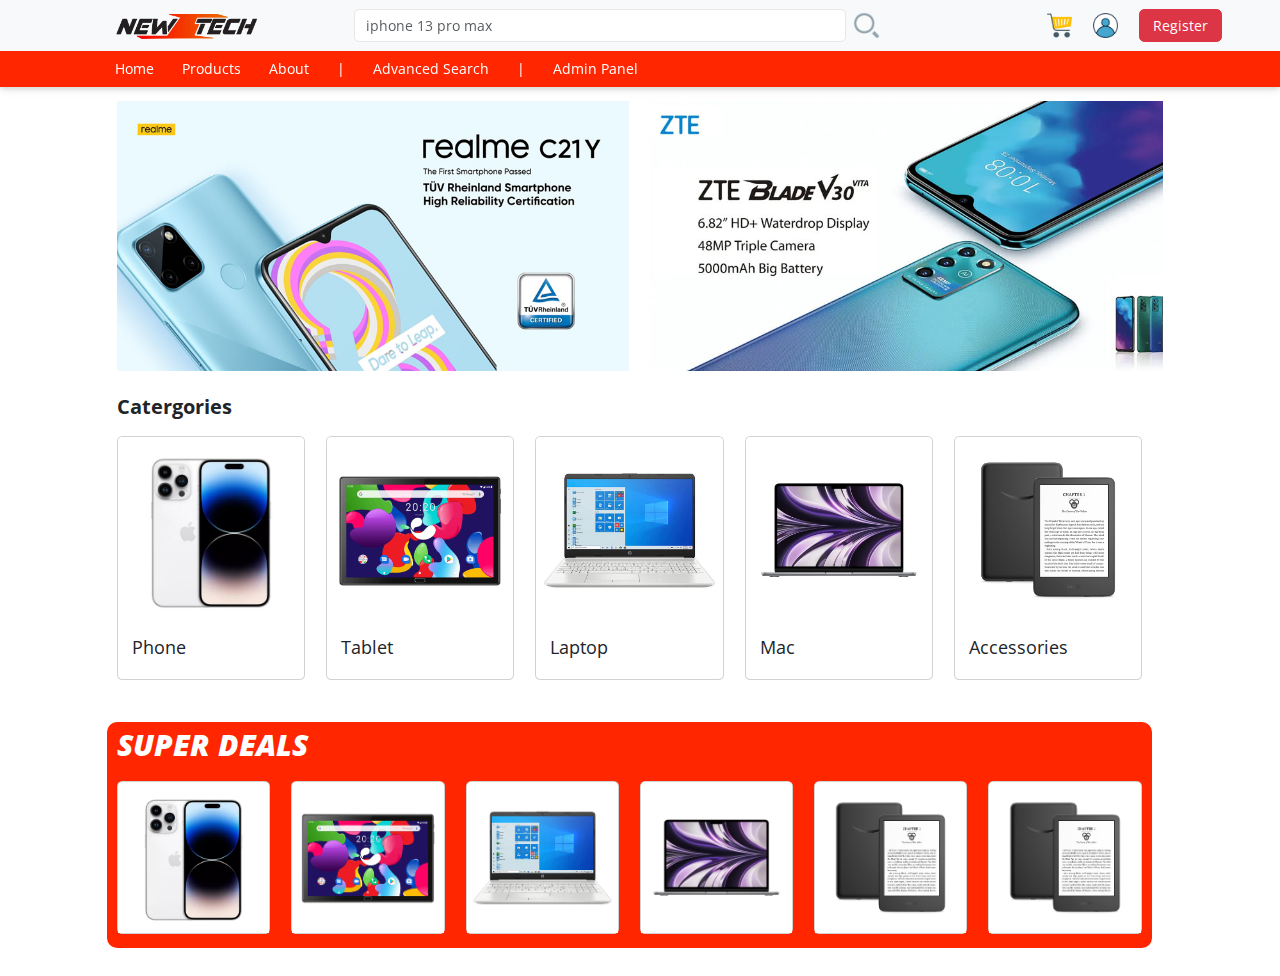
==== commit f4454615: "up" ====
--- a/newtech/index.html
+++ b/newtech/index.html
@@ -53,9 +53,6 @@
                   <a style="color: rgb(44, 44, 44);" class="nav-link" href="#" id="product" onclick="productPage(); menuChange();">Products</a>
                 </li>
                 <li class="nav-item mb-2">
-                  <a style="color: rgb(44, 44, 44);" class="nav-link" href="#" id="sell" onclick="sellPage(); menuChange();">Sell</a>
-                </li>
-                <li class="nav-item mb-2">
                   <a style="color: rgb(44, 44, 44);" class="nav-link" href="#" id="about" onclick="aboutPage(); menuChange();">About</a>
                 </li>
                 <li class="nav-item mb-2">
@@ -91,9 +88,6 @@
                 </li>
                 <li class="nav-item me-3">
                   <a style="color: white;" class="nav-link" href="#" id="product" onclick="productPage()">Products</a>
-                </li>
-                <li class="nav-item me-3">
-                  <a style="color: white;" class="nav-link" href="#" id="sell" onclick="sellPage()">Sell</a>
                 </li>
                 <li class="nav-item me-3">
                   <a style="color: white;" class="nav-link" href="#" id="about" onclick="aboutPage()">About</a>
@@ -117,7 +111,7 @@
         <!--Navbar-->
 
         <!--Home-->
-        <div class="container-fluid col-10 offset-1 mt-3 d-none" id="homesection">
+        <div class="container-fluid col-10 offset-1 mt-3" id="homesection">
         <div class="row">
 
         <div class="col-12 col-lg-6">
@@ -162,7 +156,7 @@
           
           <div class="col-12">
 
-            <div class="row row-cols-1 row-cols-sm-2 row-cols-md-3 row-cols-lg-5 g-4">
+            <div class="row row-cols-2 row-cols-md-3 row-cols-lg-5 g-4">
               <div class="col">
                 <div class="card h-100 catergorycardhover">
                   <img src="resources/products/iphone10.jpeg" class="card-img-top" alt="...">
@@ -555,7 +549,7 @@
         <!--advanced search page-->
 
         <!--product page-->
-        <div class="container-fluid">
+        <div class="container-fluid d-none" id="productsection">
           <div class="row">
 
             <!--menu-->
@@ -657,8 +651,8 @@
                 </div>
               </div>
 
-              <div class="row m-2 productsmainsubdiv shadow">
-                <div class="col mt-3 mb-3 m-2 d-none">
+              <div class="row mt-3 m-2 productsmainsubdiv shadow">
+                <div class="col mt-3 mb-3 m-2" id="productpageproductdiv">
 
 
                   <!--Mobile Phones-->
@@ -1031,9 +1025,17 @@
                 </div>
               </div>
 
-              <div class="row m-1 productsmainsubdiv">
+              
+              <!--Single Page-->
+
+              <div class="row m-1 mb-5 productsmainsubdiv d-none" id="singlepage">
                 
                   <div class="card">
+
+                    <div class="mt-3 ms-2">
+                        <img src="resources/back.png" style="height: 20px;" onclick="singlePageViewBack();" class="cursor" alt="">
+                    </div>
+
                     <div class="row g-0">
 
                       <div class="col-md-5">
@@ -1042,24 +1044,24 @@
                         </div>
 
                         <div class="d-block d-md-none">
-                        <div style="height: 2px;background-color: rgb(235, 235, 235);"></div>
-
-                        <div class="row row-col-1 row-col-md-1 ms-4 me-4">
-                          <div class="col card m-3 h-100">
+                        <div style="height: 2px;background-color: rgb(235, 235, 235);" class="mb-2"></div>
+
+                        <div class="row row-col-md-1 ms-2 me-2">
+                          <div class="col card m-2 h-100">
                             <img src="resources/phone/2.jpg" class="img-fluid rounded-start" alt="...">
                           </div>
-                          <div class="col card m-3">
+                          <div class="col card m-2 h-100">
                             <img src="resources/phone/3.jpg" class="img-fluid rounded-start" alt="...">
                           </div>
-                          <div class="col card m-3">
+                          <div class="col card m-2 h-100">
                             <img src="resources/phone/4.jpg" class="img-fluid rounded-start" alt="...">
                           </div>
-                          <div class="col card m-3">
+                          <div class="col card m-2 h-100">
                             <img src="resources/phone/5.jpg" class="img-fluid rounded-start" alt="...">
                           </div>
                         </div>
                         
-                        <div style="height: 2px;background-color: rgb(235, 235, 235);" class="mt-1"></div>
+                        <div style="height: 2px;background-color: rgb(235, 235, 235);" class="mt-2"></div>
                         </div>
 
                       </div>
@@ -1075,7 +1077,7 @@
                             <div style="height: 2px;background-color: rgb(235, 235, 235);"></div>
     
                             <div class="row row-col-1 row-col-md-1 ms-4 me-4">
-                              <div class="col card m-3 h-100">
+                              <div class="col card m-3">
                                 <img src="resources/phone/2.jpg" class="img-fluid rounded-start" alt="...">
                               </div>
                               <div class="col card m-3">
@@ -1090,6 +1092,20 @@
                             </div>
                             
                             <div style="height: 2px;background-color: rgb(235, 235, 235);" class="mt-1"></div>
+
+                            <!--Single Page Buy-->
+
+                            <div class="row d-none d-xl-block">
+                              <div class="col m-3">
+                                <div class="row mt-4">
+                                  <button style="background-color: rgb(255, 102, 0);color: white;font-family: OpenSansSemiBold;" class=" col-3 btn">Add to Cart</button>
+                                  <button style="background-color: rgb(255, 153, 0);color: white;font-family: OpenSansSemiBold;" class=" col-2 ms-2 btn">Buy Now</button>
+                                </div>
+                              </div>
+                            </div>
+
+                            <!--Single Page Buy-->
+
                           </div>
                           
                           <div class="d-block d-md-none">
@@ -1156,7 +1172,7 @@
                           </ul>
                         </div>
 
-                        <p class="card-text"><small class="text-body-secondary">The iPhone 14 
+                        <p class="card-text col-md-11"><small class="text-body-secondary">The iPhone 14 
                           display has rounded corners that follow a beautiful curved design, 
                           and these corners are within a standard rectangle. When measured as 
                           a standard rectangular shape, the screen is 6.06 inches diagonally 
@@ -1167,13 +1183,29 @@
 
                     </div>
                 
-              </div>
-
-            </div>
+                  </div>
+
+              </div>
+
+              <!--Single Page Buy-->
+
+              <div style="background-color: rgb(243, 243, 243);" class="row fixed-bottom d-block d-xl-none">
+                <div class="col m-2">
+                  <div class="row">
+                    <button style="background-color: rgb(255, 153, 0);color: white;font-family: OpenSansSemiBold;" class=" col-3 col-md-2 offset-5 offset-md-7 btn">Buy Now</button>
+                    <button style="background-color: rgb(255, 102, 0);color: white;font-family: OpenSansSemiBold;" class=" col-3 col-md-2 ms-2 btn">Add to Cart</button>
+                  </div>
+                </div>
+              </div>
+
+              <!--Single Page Buy-->
+
+              <!--Single Page-->
 
             <!--details-->
 
             
+            </div>
           </div>
         </div>
         <!--product page-->
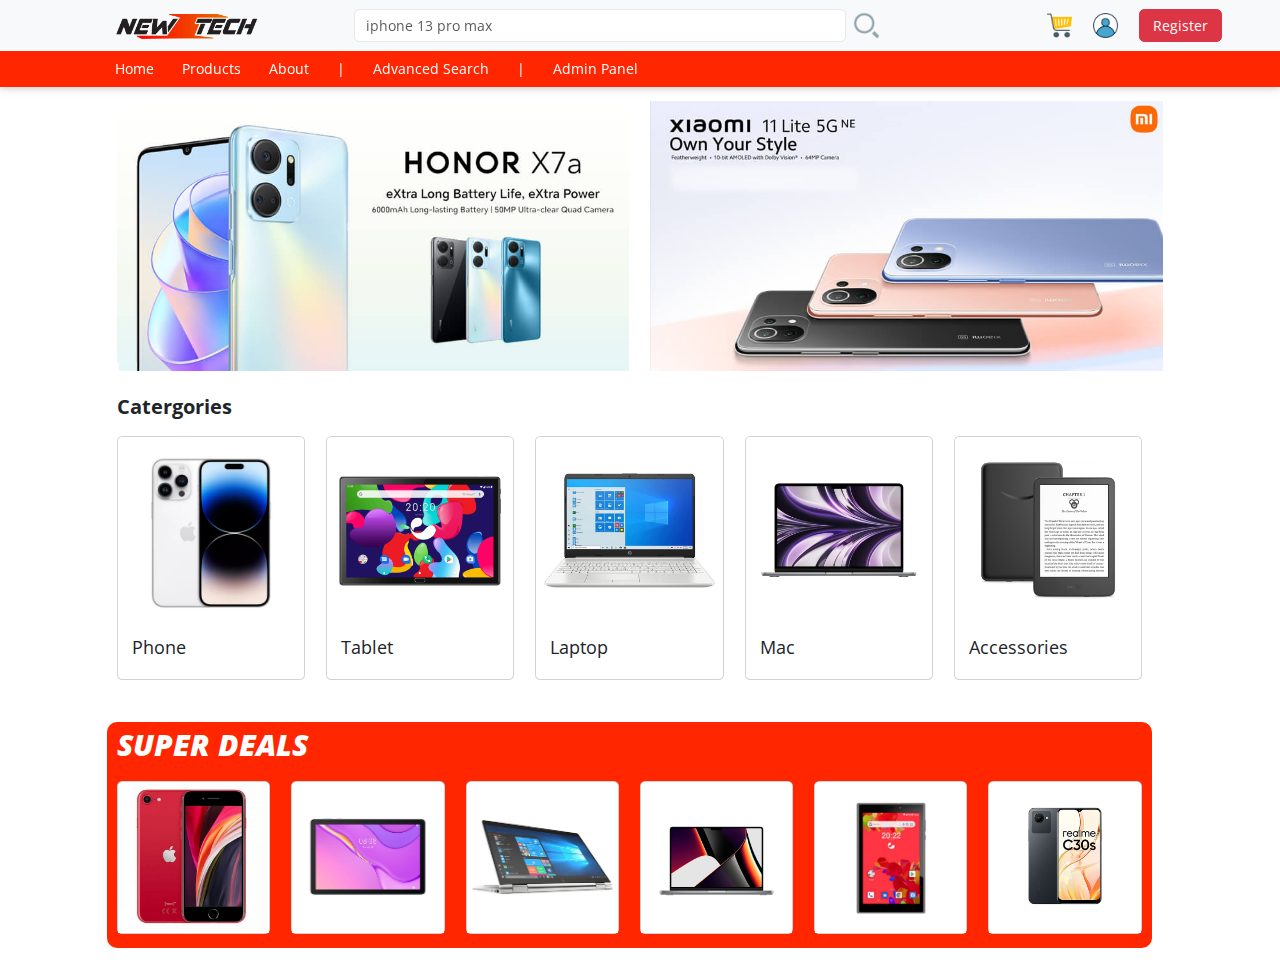
==== commit 92a58468: "up" ====
--- a/newtech/index.html
+++ b/newtech/index.html
@@ -118,13 +118,7 @@
         <div id="carouselExampleAutoplaying" class="carousel slide" data-bs-ride="carousel">
           <div class="carousel-inner">
             <div class="carousel-item active" data-bs-interval="1000">
-              <img src="resources/banners/1.jpg" class="d-block w-100">
-            </div>
-            <div class="carousel-item">
               <img src="resources/banners/2.jpg" class="d-block w-100">
-            </div>
-            <div class="carousel-item">
-              <img src="resources/banners/3.jpg" class="d-block w-100">
             </div>
           </div>
         </div>
@@ -134,14 +128,9 @@
           <div id="carouselExampleAutoplaying" class="carousel slide" data-bs-ride="carousel">
             <div class="carousel-inner">
               <div class="carousel-item active" data-bs-interval="1000">
-                <img src="resources/banners/4.jpg" class="d-block w-100">
-              </div>
-              <div class="carousel-item">
-                <img src="resources/banners/5.jpg" class="d-block w-100">
-              </div>
-              <div class="carousel-item">
-                <img src="resources/banners/6.jpg" class="d-block w-100">
-              </div>
+                <img src="resources/banners/10.jpg" class="d-block w-100">
+              </div>
+
             </div>
           </div>
         </div>
@@ -158,7 +147,7 @@
 
             <div class="row row-cols-2 row-cols-md-3 row-cols-lg-5 g-4">
               <div class="col">
-                <div class="card h-100 catergorycardhover">
+                <div class="card h-100 catergorycardhover" onclick="productPage();">
                   <img src="resources/products/iphone10.jpeg" class="card-img-top" alt="...">
                   <div class="card-body">
                     <h5 class="card-title">Phone</h5>
@@ -167,7 +156,7 @@
               </div>
 
               <div class="col">
-                <div class="card h-100 catergorycardhover">
+                <div class="card h-100 catergorycardhover" onclick="productPage();">
                   <img src="resources/products/tablet9.png" class="card-img-top" alt="...">
                   <div class="card-body">
                     <h5 class="card-title">Tablet</h5>
@@ -176,7 +165,7 @@
               </div>
 
               <div class="col">
-                <div class="card h-100 catergorycardhover">
+                <div class="card h-100 catergorycardhover" onclick="productPage();">
                   <img src="resources/products/laptop2.jpg" class="card-img-top" alt="...">
                   <div class="card-body">
                     <h5 class="card-title">Laptop</h5>
@@ -185,7 +174,7 @@
               </div>
 
               <div class="col">
-                <div class="card h-100 catergorycardhover">
+                <div class="card h-100 catergorycardhover" onclick="productPage();">
                   <img src="resources/products/mac2.jpeg" class="card-img-top" alt="...">
                   <div class="card-body catergorycardhover">
                     <h5 class="card-title">Mac</h5>
@@ -194,7 +183,7 @@
               </div>
 
               <div class="col">
-                <div class="card h-100 catergorycardhover">
+                <div class="card h-100 catergorycardhover" onclick="productPage();">
                   <img src="resources/products/tablet10.png" class="card-img-top" alt="...">
                   <div class="card-body catergorycardhover">
                     <h5 class="card-title">Accessories</h5>
@@ -221,42 +210,42 @@
             <div class="row row-cols-3 row-cols-md-6 g-4">
               <div class="col">
                 <div class="card h-100 superdealcardhover">
-                  <img src="resources/products/iphone10.jpeg" class="card-img-top" alt="...">
+                  <img src="resources/products/iphone3.jpg" class="card-img-top" alt="...">
                   
                 </div>
               </div>
 
               <div class="col">
                 <div class="card h-100 superdealcardhover">
-                  <img src="resources/products/tablet9.png" class="card-img-top" alt="...">
+                  <img src="resources/products/tablet2.jpg" class="card-img-top" alt="...">
                   
                 </div>
               </div>
 
               <div class="col">
                 <div class="card h-100 superdealcardhover">
-                  <img src="resources/products/laptop2.jpg" class="card-img-top" alt="...">
+                  <img src="resources/products/laptop7.jpg" class="card-img-top" alt="...">
                   
                 </div>
               </div>
 
               <div class="col">
                 <div class="card h-100 superdealcardhover">
-                  <img src="resources/products/mac2.jpeg" class="card-img-top" alt="...">
+                  <img src="resources/products/mac5.jpeg" class="card-img-top" alt="...">
                   
                 </div>
               </div>
 
               <div class="col">
                 <div class="card h-100 superdealcardhover">
-                  <img src="resources/products/tablet10.png" class="card-img-top" alt="...">
+                  <img src="resources/products/tablet7.jpg" class="card-img-top" alt="...">
                   
                 </div>
               </div>
 
               <div class="col">
                 <div class="card h-100 superdealcardhover">
-                  <img src="resources/products/tablet10.png" class="card-img-top" alt="...">
+                  <img src="resources/products/phone4.jpg" class="card-img-top" alt="...">
                   
                 </div>
               </div>
@@ -270,12 +259,10 @@
 
         </div>
         </div>
-        
         <!--Home-->
 
 
         <!--Register-->
-
           <div class="col-12 p-3">
             <div class="row">
                 
@@ -380,12 +367,10 @@
 
             </div>
           </div>
-
         <!--Register-->
 
 
         <!--about page-->
-
         <div class="container d-none" id="aboutsection">
           <div class="col-12">
 
@@ -413,16 +398,15 @@
                 year for all our products.
               </p>
 
-              <img src="resources/logo.png" class="col-8 offset-2">
+              <img src="resources/logo.png" class="col-8 offset-2 mb-5">
 
             </div>
           </div>
         </div>
-
         <!--about page-->
 
+
         <!--advanced search page-->
-        
         <div class="container-fluid d-none" id="advsearchsection">
           <div class="col-10 col-lg-8 offset-lg-2 offset-1">
             <div class="row">
@@ -542,18 +526,18 @@
                 </div> 
               </div>
               
-              <button class="col-3 col-lg-2 btn btn-primary">Search</button>
+              <button class="col-3 col-lg-2 mb-5 btn btn-primary">Search</button>
             </div>
           </div>
         </div>
         <!--advanced search page-->
+
 
         <!--product page-->
         <div class="container-fluid d-none" id="productsection">
           <div class="row">
 
             <!--menu-->
-
             <div style="background-color: rgb(255, 123, 0);" class="col-2 overflow-auto d-none d-lg-block productdiv1">
               <div class="row m-1 mt-3 mb-3 productsubdiv2">
                 <div class="col m-2">
@@ -562,9 +546,9 @@
 
                   <div class="mb-2 cursor px-2 menufontcolor" onclick="catergoryDropdown();" id="menu1">Catergories</div>
                   <div style="background-color: rgb(250, 250, 250);" class="cursor" id="catergorydiv">
-                    <div class="mb-1 pt-1 px-3 catergorytypehover">Mobile Phone</div>
-                    <div class="mb-1 px-3 catergorytypehover">Tablet</div>
-                    <div class="mb-1 px-3 catergorytypehover">Laptop</div>
+                    <div class="mb-1 pt-1 px-3 catergorytypehover catergorytypeslected" id="mobiletab" onclick="mobilecatorgerychange();">Mobile Phone</div>
+                    <div class="mb-1 px-3 catergorytypehover" id="tablettab" onclick="tabletcatorgerychange();">Tablet</div>
+                    <div class="mb-1 px-3 catergorytypehover" id="laptoptab" onclick="laptopcatorgerychange();">Laptop</div>
                     <div class="mb-1 px-3 catergorytypehover">Camera</div>
                     <div class="mb-1 px-3 catergorytypehover">Speakers</div>
                     <div class="mb-1 px-3 catergorytypehover">Television</div>
@@ -588,39 +572,24 @@
 
                   <div class="mb-2 cursor px-2" onclick="newarrivalsDropdown();" id="menu3">New Arrivals</div>
                   <div style="background-color: rgb(250, 250, 250);" class="d-none cursor" id="newarrivalsdiv">
-                    <div class="mb-1 pt-1 px-3 catergorytypehover">Mobile Phone</div>
-                    <div class="mb-1 px-3 catergorytypehover">Tablet</div>
-                    <div class="mb-1 px-3 catergorytypehover">Laptop</div>
-                    <div class="mb-1 px-3 catergorytypehover">Camera</div>
-                    <div class="mb-1 px-3 catergorytypehover">Speakers</div>
-                    <div class="mb-1 px-3 catergorytypehover">Television</div>
-                    <div class="mb-1 pb-1 px-3 catergorytypehover">Monitors</div>
+                    <div class="mb-1 pt-1 px-3 catergorytypehover">Macbook Air</div>
+                    <div class="mb-1 px-3 catergorytypehover">iphone 14 Pro</div>
+                    <div class="mb-1 px-3 catergorytypehover">iPad 12 Pro</div>
+                    
                   </div>
 
                   <div style="height: 2px;background-color: rgb(235, 235, 235);" class="mt-2 mb-2"></div>
 
-                  <div class="mb-2 cursor px-2" onclick="popularDropdown();" id="menu4">Popular Products</div>
+                  <div class="mb-2 cursor px-2" id="menu4">Popular Products</div>
                   <div style="background-color: rgb(250, 250, 250);" class="d-none cursor" id="populardiv">
-                    <div class="mb-1 pt-1 px-3 catergorytypehover">Mobile Phone</div>
-                    <div class="mb-1 px-3 catergorytypehover">Tablet</div>
-                    <div class="mb-1 px-3 catergorytypehover">Laptop</div>
-                    <div class="mb-1 px-3 catergorytypehover">Camera</div>
-                    <div class="mb-1 px-3 catergorytypehover">Speakers</div>
-                    <div class="mb-1 px-3 catergorytypehover">Television</div>
-                    <div class="mb-1 pb-1 px-3 catergorytypehover">Monitors</div>
+                    
                   </div>
 
                   <div style="height: 2px;background-color: rgb(235, 235, 235);" class="mt-2 mb-2"></div>
                   
-                  <div class="mb-2 cursor px-2" onclick="topratedDropdown();" id="menu5">Top Rated</div>
+                  <div class="mb-2 cursor px-2" id="menu5">Top Rated</div>
                   <div style="background-color: rgb(250, 250, 250);" class="d-none cursor" id="toprateddiv">
-                    <div class="mb-1 pt-1 px-3 catergorytypehover">Mobile Phone</div>
-                    <div class="mb-1 px-3 catergorytypehover">Tablet</div>
-                    <div class="mb-1 px-3 catergorytypehover">Laptop</div>
-                    <div class="mb-1 px-3 catergorytypehover">Camera</div>
-                    <div class="mb-1 px-3 catergorytypehover">Speakers</div>
-                    <div class="mb-1 px-3 catergorytypehover">Television</div>
-                    <div class="mb-1 pb-1 px-3 catergorytypehover">Monitors</div>
+                    
                   </div>
 
                   <div style="height: 2px;background-color: rgb(235, 235, 235);" class="mt-2 mb-2"></div>
@@ -629,12 +598,10 @@
               </div>
               
             </div>
-
             <!--menu-->
 
 
             <!--details-->
-
             <div class="col-12 col-lg-10 productsmaindiv">
               <div class="row m-2 productsmainsubdiv d-none">
                 <div class="col mt-3 mb-3 m-2 d-none d-lg-block">
@@ -657,7 +624,7 @@
 
                   <!--Mobile Phones-->
 
-                  <div>
+                  <div id="mobilecatorgery">
                   
                   <div class="row mb-2">
                     <div class="col-12 productpagetitle">Mobile Phones</div>
@@ -779,7 +746,7 @@
 
                   <!--Tablets-->
 
-                  <div class="d-none">
+                  <div class="d-none" id="tabletcatorgery">
 
                     <div class="row mb-2">
                       <div class="col-12 productpagetitle">Tablets</div>
@@ -901,7 +868,7 @@
 
                   <!--Laptop-->
 
-                  <div class="d-none">
+                  <div class="d-none" id="laptopcatorgery">
 
                     <div class="row mb-2">
                       <div class="col-12 productpagetitle">Laptops</div>
@@ -1027,7 +994,6 @@
 
               
               <!--Single Page-->
-
               <div class="row m-1 mb-5 productsmainsubdiv d-none" id="singlepage">
                 
                   <div class="card">
@@ -1099,7 +1065,7 @@
                               <div class="col m-3">
                                 <div class="row mt-4">
                                   <button style="background-color: rgb(255, 102, 0);color: white;font-family: OpenSansSemiBold;" class=" col-3 btn">Add to Cart</button>
-                                  <button style="background-color: rgb(255, 153, 0);color: white;font-family: OpenSansSemiBold;" class=" col-2 ms-2 btn">Buy Now</button>
+                                  <button style="background-color: rgb(255, 153, 0);color: white;font-family: OpenSansSemiBold;" class=" col-2 ms-2 btn" onclick="checkoutPay();">Buy Now</button>
                                 </div>
                               </div>
                             </div>
@@ -1185,22 +1151,26 @@
                 
                   </div>
 
-              </div>
-
-              <!--Single Page Buy-->
-
-              <div style="background-color: rgb(243, 243, 243);" class="row fixed-bottom d-block d-xl-none">
-                <div class="col m-2">
-                  <div class="row">
-                    <button style="background-color: rgb(255, 153, 0);color: white;font-family: OpenSansSemiBold;" class=" col-3 col-md-2 offset-5 offset-md-7 btn">Buy Now</button>
-                    <button style="background-color: rgb(255, 102, 0);color: white;font-family: OpenSansSemiBold;" class=" col-3 col-md-2 ms-2 btn">Add to Cart</button>
-                  </div>
-                </div>
-              </div>
-
-              <!--Single Page Buy-->
+                  <!--Single Page Buy-->
+
+                  <div style="background-color: rgb(243, 243, 243);" class="row fixed-bottom d-block d-xl-none">
+                    <div class="col m-2">
+                      <div class="row">
+                        <button style="background-color: rgb(255, 153, 0);color: white;font-family: OpenSansSemiBold;" class=" col-3 col-md-2 offset-5 offset-md-7 btn" onclick="checkoutPay();">Buy Now</button>
+                        <button style="background-color: rgb(255, 102, 0);color: white;font-family: OpenSansSemiBold;" class=" col-3 col-md-2 ms-2 btn">Add to Cart</button>
+                      </div>
+                    </div>
+                  </div>
+
+                  <!--Single Page Buy-->
+
+              </div>
+
+              
 
               <!--Single Page-->
+
+
 
             <!--details-->
 
@@ -1209,6 +1179,159 @@
           </div>
         </div>
         <!--product page-->
+
+
+        <!--Checkout-->
+        <div class="container-fluid checkoutmaindiv d-none" id="checkout">
+          <div class="row">
+          <div class="col-12 col-lg-6">
+          <div class="row">
+            <div class="col m-3 productsmainsubdiv">
+              <div class="row mt-3 m-2">
+                <h5 class="checkoutmainfont">Address</h5>
+                <ul>
+                  <li class="checkoutsubfont">3B 1/4, Havelock Road,</li>
+                  <li class="checkoutsubfont">Colombo 05</li>
+                </ul>
+              </div>
+            </div>
+          </div>
+          </div>
+
+
+          <div class="col-12 col-lg-6">
+          <div class="row">
+            <div class="col mt-0 mt-lg-3 m-3 productsmainsubdiv">
+              <div class="row mt-3 m-2">
+                <h5 class="checkoutmainfont">Payment Method</h5>
+                <ul>
+                  <li class="checkoutsubfont">274299******24252</li>
+                  <li class="checkoutsubfont">VISA</li>
+                </ul>
+              </div>
+            </div>
+          </div>
+          </div>
+          </div>
+
+          
+          <div class="row">
+          <div class="col-12 col-lg-6">
+          <div class="row">
+            <div class="col mt-0 m-3 productsmainsubdiv">
+              <div class="row mt-3 m-2">
+                <h5 class="checkoutmainfont mb-3">Shipping Method</h5>
+                <div class="form-check ms-4 mb-2">
+                  <input class="form-check-input" type="radio" name="flexRadioDefault"/>
+                  <label class="form-check-label">Free Shipping</label>
+                </div>
+
+                <div class="form-check ms-4 mb-2">
+                  <input class="form-check-input" type="radio" name="flexRadioDefault"/>
+                  <label class="form-check-label">Store Pickup</label>
+                </div>
+
+              </div>
+            </div>
+          </div>
+          </div>
+
+          <div class="col-12 col-lg-6">
+          <div class="row">
+            <div class="col mt-0 m-3 productsmainsubdiv">
+              <div class="row mt-3 m-2">
+                <div class="card col mb-2">
+                  <div class="row card-body">
+                    <div class="col-4">
+                      <img src="resources/phone/1.jpg" class="col-12" alt="">
+                    </div>
+                    
+                    <div class="col-8">
+                      <h5 class="card-title productname">iPhone 14 Pro</h5>
+                      <p class="card-text accordion-flush">Super Retina XDR display | 
+                        6.1‑inch (diagonal) all‑screen OLED display</p>
+                      <h5 style="font-family: OpenSansBold;" class="card-title mb-4">LKR 344,990</h5>
+                    </div>
+                  </div>
+                </div>
+              </div>
+            </div>
+          </div>
+          </div>
+          </div>
+
+
+          <div class="row">
+          <div class="col-12 col-lg-6">
+          <div class="row mb-5">
+            <div class="col mt-0 m-3 mb-5 productsmainsubdiv">
+              <div class="row mt-3 mb-3 m-2">
+                <h5 class="checkoutmainfont">Summary</h5>
+                <ul class="list-group list-group-horizontal">
+                  <li class="checkoutsubfont list-group-item col-7">Total item costs</li>
+                  <li class="checkoutsubfont list-group-item col-5 text-end">LKR 344.990.00</li>
+                </ul>
+
+                <ul class="list-group list-group-horizontal">
+                  <li class="checkoutsubfont list-group-item col-7">Promo Code</li>
+                  <li class="checkoutsubfont list-group-item col-5 text-end">Enter code here ></li>
+                </ul>
+
+                <ul class="list-group list-group-horizontal">
+                  <li class="checkoutsubfont list-group-item col-7">Total shipping</li>
+                  <li class="checkoutsubfont list-group-item col-5 text-end">LKR 460.00</li>
+                </ul>
+
+              </div>
+            </div>
+          </div>
+          </div>
+          
+
+          <div class="col-12 d-none d-lg-block col-lg-6">
+            <div class="row">
+              <div class="col mt-0 m-3 productsmainsubdiv">
+                <div class="row mt-3 m-2">
+                  <div class="col m-0 mb-2">
+
+                    <div class="row mb-2">
+                      <ul class="list-group list-group-horizontal">
+                        <li style="font-family: OpenSansBold;border: none;" class="px-4 checkoutsubfont list-group-item col-7">Total</li>
+                        <li style="font-family: OpenSansBold;border: none;" class="checkoutsubfont list-group-item col-5 text-end">LKR 345,450.00</li>
+                      </ul>
+                    </div>
+      
+                    <div class="row">
+                      <button style="background-color: rgb(255, 102, 0);color: white;font-family: OpenSansSemiBold;" class="col-12 btn" onclick="placeOrder();">Place Order</button>
+                    </div>
+
+                  </div>
+                </div>
+              </div>
+            </div>            
+          </div>
+          </div>
+
+          <div style="background-color: rgb(255, 255, 255);" class="row fixed-bottom d-block d-lg-none">
+            <div class="col m-0 mb-2">
+
+              <div class="row mb-2">
+                <ul class="list-group list-group-horizontal">
+                  <li style="font-family: OpenSansBold;border: none;" class="px-4 checkoutsubfont list-group-item col-7 d-md-none">Total</li>
+                  <li style="font-family: OpenSansBold;border: none;" class="checkoutsubfont list-group-item col-5 text-end d-md-none">LKR 345,450.00</li>
+
+                  <li style="font-family: OpenSansBold;border: none;" class="checkoutsubfont list-group-item col-11 text-end d-none d-md-block">Total - LKR 345,450.00</li>
+                </ul>
+              </div>
+
+              <div class="row">
+                <button style="background-color: rgb(255, 102, 0);color: white;font-family: OpenSansSemiBold;" class=" col-8 col-md-4 offset-2 offset-md-7 btn" onclick="placeOrder();">Place Order</button>
+              </div>
+            </div>
+          </div>
+          
+        </div>
+        <!--Checkout-->
 
 
 
--- a/newtech/style.css
+++ b/newtech/style.css
@@ -152,6 +152,10 @@
     background-color: rgb(255, 230, 0);
 }
 
+.catergorytypeslected{
+    background-color: rgb(255, 230, 0);
+}
+
 .menufontcolor{
     color: rgb(255, 81, 0);
     font-weight: 700;
@@ -187,4 +191,18 @@
 .productprice{
     font-family: "OpenSansBold";
     font-size: 30px;
+}
+
+.checkoutmaindiv{
+    background-color: rgb(241, 241, 241);
+}
+
+.checkoutmainfont{
+    font-family: "OpenSansSemiBold";
+    font-size: 18px;
+}
+
+.checkoutsubfont{
+    font-family: "OpenSans";
+    list-style: none;
 }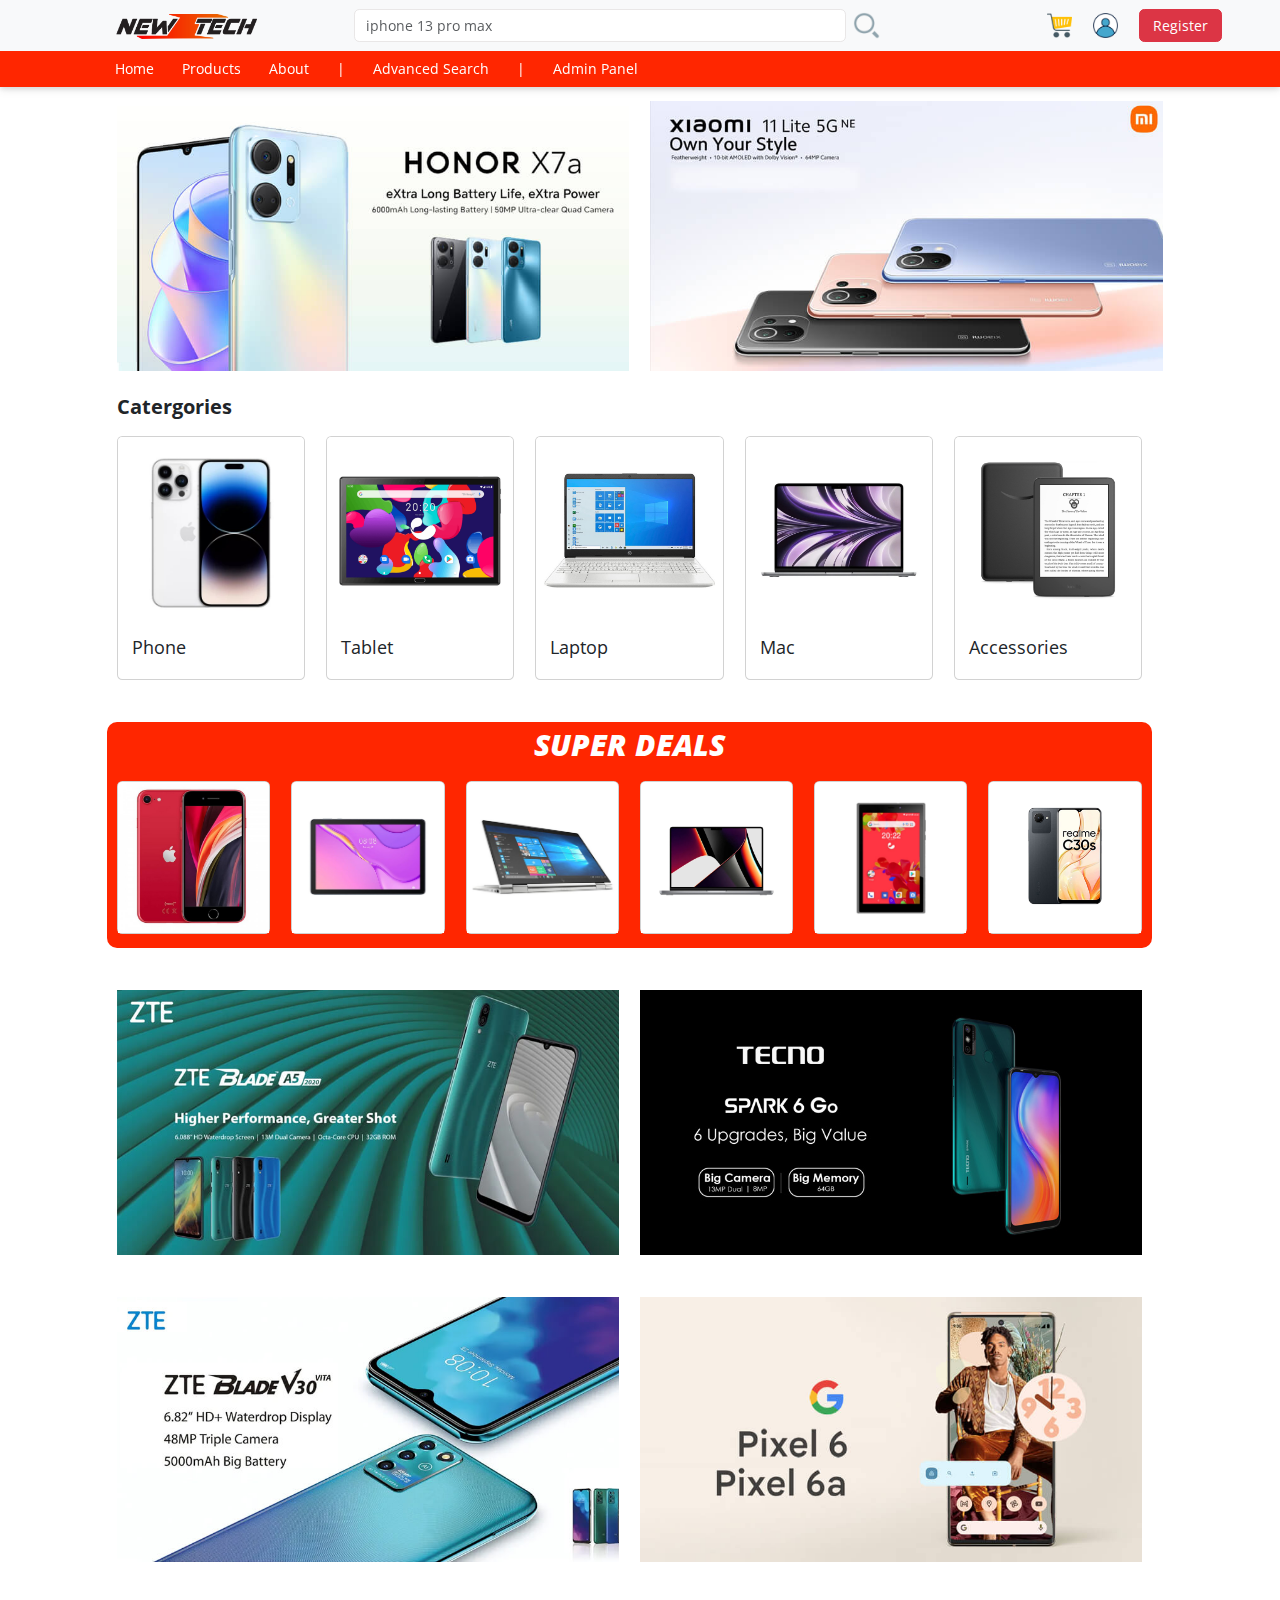
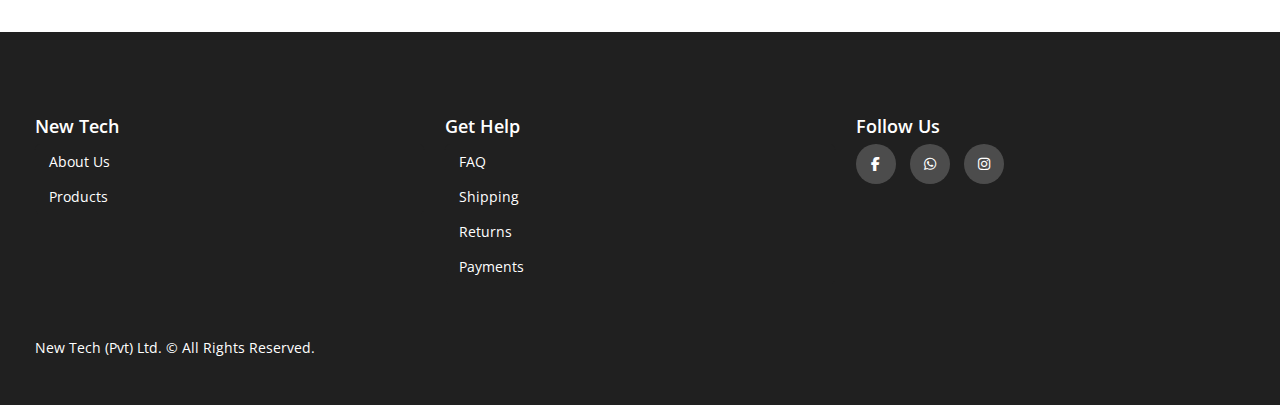
==== commit b4ff22ca: "up" ====
--- a/newtech/index.html
+++ b/newtech/index.html
@@ -6,6 +6,9 @@
         <meta name="viewport" content="width=device-width, initial-scale=1"/>
         <link rel="stylesheet" href="style.css"/>
         <link rel="stylesheet" href="bootstrap.css"/>
+        <link rel="stylesheet" type="text/css" href="https://cdnjs.cloudflare.com/ajax/libs/font-awesome/6.2.1/css/all.min.css">
+        <link rel="preconnect" href="https://fonts.googleapis.com">
+        <link rel="preconnect" href="https://fonts.gstatic.com" crossorigin>
     </head>
 
     <body>
@@ -201,7 +204,7 @@
         <!--super deals-->
         <div class="row">
           <div style="border-radius: 10px;" class="superdealsdiv">
-          <div class="col-12">
+          <div class="col-12 text-center">
             <p class="superdeals">SUPER DEALS</p>
           </div>
           
@@ -256,6 +259,51 @@
           </div>
         </div>
         <!--super deals-->
+
+        <!--bannersection2-->
+        <div class="row">
+          <div class="col-12 col-lg-6 mt-5">
+            <div id="carouselExampleAutoplaying" class="carousel slide" data-bs-ride="carousel">
+              <div class="carousel-inner">
+                <div class="carousel-item active" data-bs-interval="1000">
+                  <img src="resources/banners/3.jpg" class="d-block w-100">
+                </div>
+              </div>
+            </div>
+          </div>
+
+          <div class="col-12 col-lg-6 mt-5">
+            <div id="carouselExampleAutoplaying" class="carousel slide" data-bs-ride="carousel">
+              <div class="carousel-inner">
+                <div class="carousel-item active" data-bs-interval="1000">
+                  <img src="resources/banners/8.jpg" class="d-block w-100">
+                </div>
+              </div>
+            </div>
+          </div>
+
+          <div class="col-12 col-lg-6 mt-5">
+            <div id="carouselExampleAutoplaying" class="carousel slide" data-bs-ride="carousel">
+              <div class="carousel-inner">
+                <div class="carousel-item active" data-bs-interval="1000">
+                  <img src="resources/banners/4.jpg" class="d-block w-100">
+                </div>
+              </div>
+            </div>
+          </div>
+
+          <div class="col-12 col-lg-6 mt-5">
+            <div id="carouselExampleAutoplaying" class="carousel slide" data-bs-ride="carousel">
+              <div class="carousel-inner">
+                <div class="carousel-item active" data-bs-interval="1000">
+                  <img src="resources/banners/6.jpg" class="d-block w-100">
+                </div>
+              </div>
+            </div>
+          </div>
+
+        </div>
+        
 
         </div>
         </div>
@@ -623,7 +671,6 @@
 
 
                   <!--Mobile Phones-->
-
                   <div id="mobilecatorgery">
                   
                   <div class="row mb-2">
@@ -740,13 +787,11 @@
                   </div>
                   
                   </div>
-
                   <!--Mobile Phones-->
 
 
                   <!--Tablets-->
-
-                  <div class="d-none" id="tabletcatorgery">
+                  <div class="d-block d-lg-none mt-5 mt-lg-0" id="tabletcatorgery">
 
                     <div class="row mb-2">
                       <div class="col-12 productpagetitle">Tablets</div>
@@ -862,13 +907,12 @@
                     </div>
 
                   </div>
-  
                   <!--Tablets-->
 
 
                   <!--Laptop-->
 
-                  <div class="d-none" id="laptopcatorgery">
+                  <div class="d-block d-lg-none mt-5 mt-lg-0" id="laptopcatorgery">
 
                     <div class="row mb-2">
                       <div class="col-12 productpagetitle">Laptops</div>
@@ -1165,9 +1209,6 @@
                   <!--Single Page Buy-->
 
               </div>
-
-              
-
               <!--Single Page-->
 
 
@@ -1334,6 +1375,46 @@
         <!--Checkout-->
 
 
+        <!--footer-->
+
+        <div style="background-color: rgb(32, 32, 32);color: white;" class="container-fluid mt-5" id="footer">
+          <div class="row m-3">
+
+            <div class="col-12 col-md-5 col-lg-4 mt-5 mb-5 pt-5">
+              <h5 style="font-family: OpenSansSemiBold;">New Tech</h5>
+              <ul class="list-group">
+                <li style="border: none;background-color: rgb(32, 32, 32);color: white;" class="list-group-item cursor" onclick="aboutPage();">About Us</li>
+                <li style="border: none;background-color: rgb(32, 32, 32);color: white;" class="list-group-item cursor" onclick="productPage()">Products</li>
+              </ul>
+            </div>
+            
+            <div class="col-12 col-md-5 col-lg-4 mb-2 mb-md-5 mt-md-5 pt-md-5">
+              <h5 style="font-family: OpenSansSemiBold;">Get Help</h5>
+              <ul class="list-group">
+                <li style="border: none;background-color: rgb(32, 32, 32);color: white;" class="list-group-item">FAQ</li>
+                <li style="border: none;background-color: rgb(32, 32, 32);color: white;" class="list-group-item">Shipping</li>
+                <li style="border: none;background-color: rgb(32, 32, 32);color: white;" class="list-group-item">Returns</li>
+                <li style="border: none;background-color: rgb(32, 32, 32);color: white;" class="list-group-item">Payments</li>
+              </ul>
+            </div>
+
+            <div class="col-12 col-lg-4 mt-5 mb-5 pt-lg-5">
+              <h5 style="font-family: OpenSansSemiBold;">Follow Us</h5>
+              <div class="social-links">
+                <a href="https://javainstitute.edu.lk/"><i class="fab fa-facebook-f"></i></a>
+                <a href="https://javainstitute.edu.lk/"><i class="fab fa-whatsapp"></i></a>
+                <a href="https://javainstitute.edu.lk/"><i class="fab fa-instagram"></i></a>
+              </div>
+            </div>
+
+            <div class="col-12 mt-3 mb-5">
+              <h6>New Tech (Pvt) Ltd. &copy; All Rights Reserved.</h6>
+            </div>
+
+
+          </div>
+        </div>
+
 
         <script src="script.js"></script>
     </body>
--- a/newtech/style.css
+++ b/newtech/style.css
@@ -205,4 +205,22 @@
 .checkoutsubfont{
     font-family: "OpenSans";
     list-style: none;
-}+}
+
+
+.social-links a {
+    display: inline-block;
+    height: 40px;
+    width: 40px;
+    background-color: rgb(255, 255, 255, 0.2);
+    margin: 0px 10px 10px 0;
+    text-align: center;
+    line-height: 40px;
+    border-radius: 50px;
+    color: #fff;
+    transition: all 0.5s ease;
+}
+
+.social-links a:hover {
+    background-color: rgb(202, 54, 54);
+}
